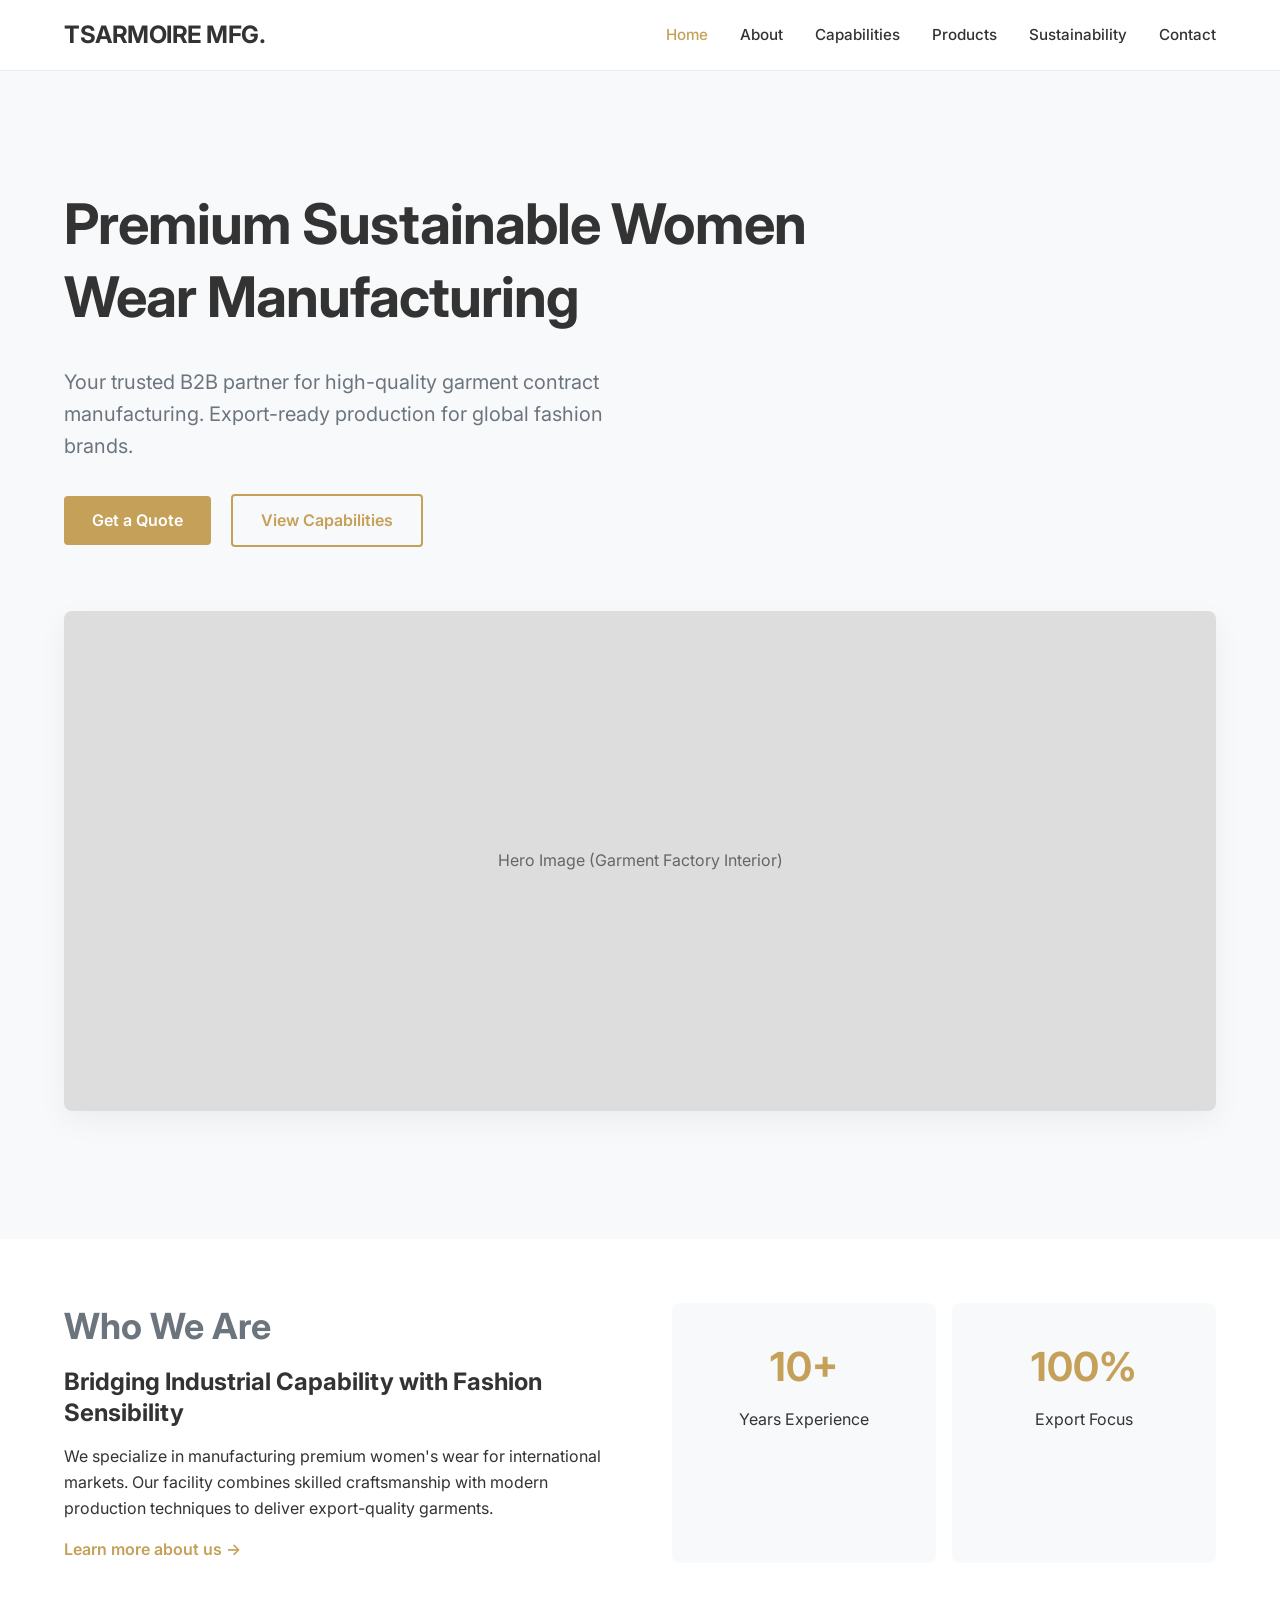
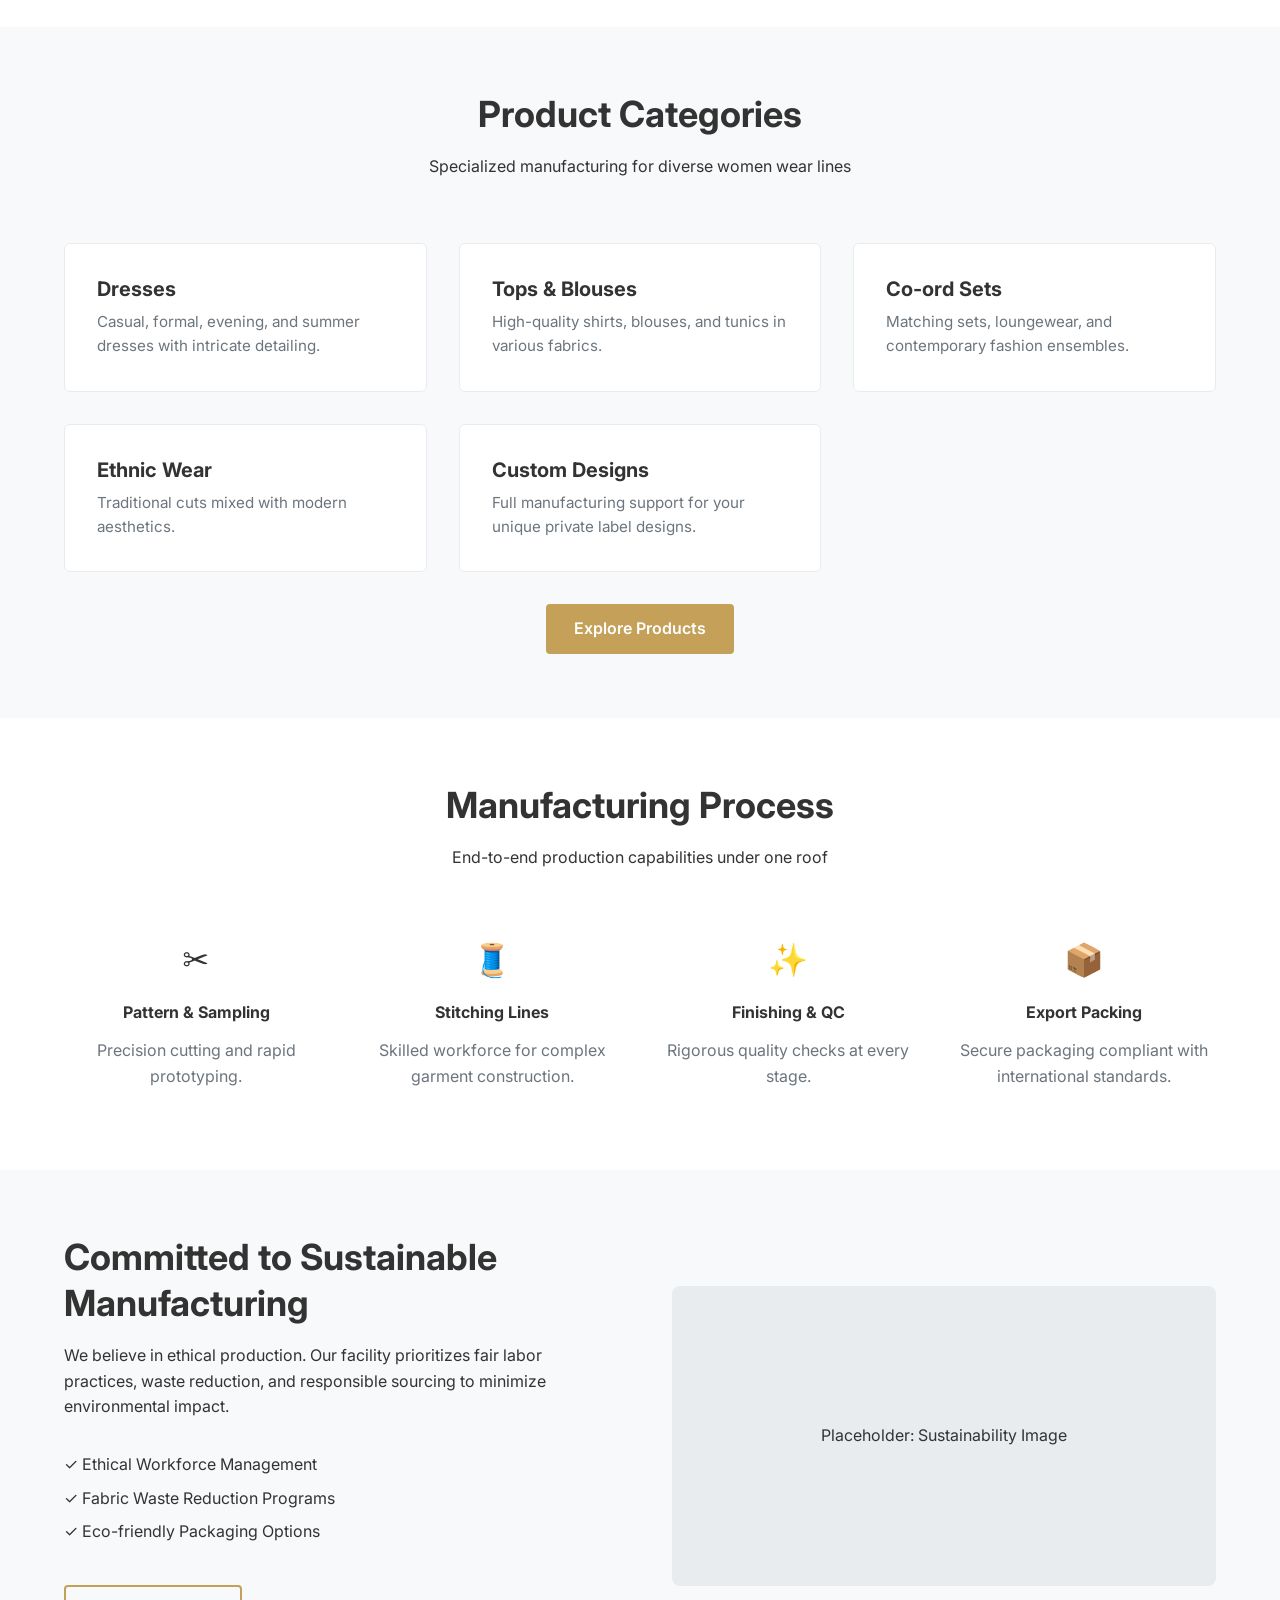
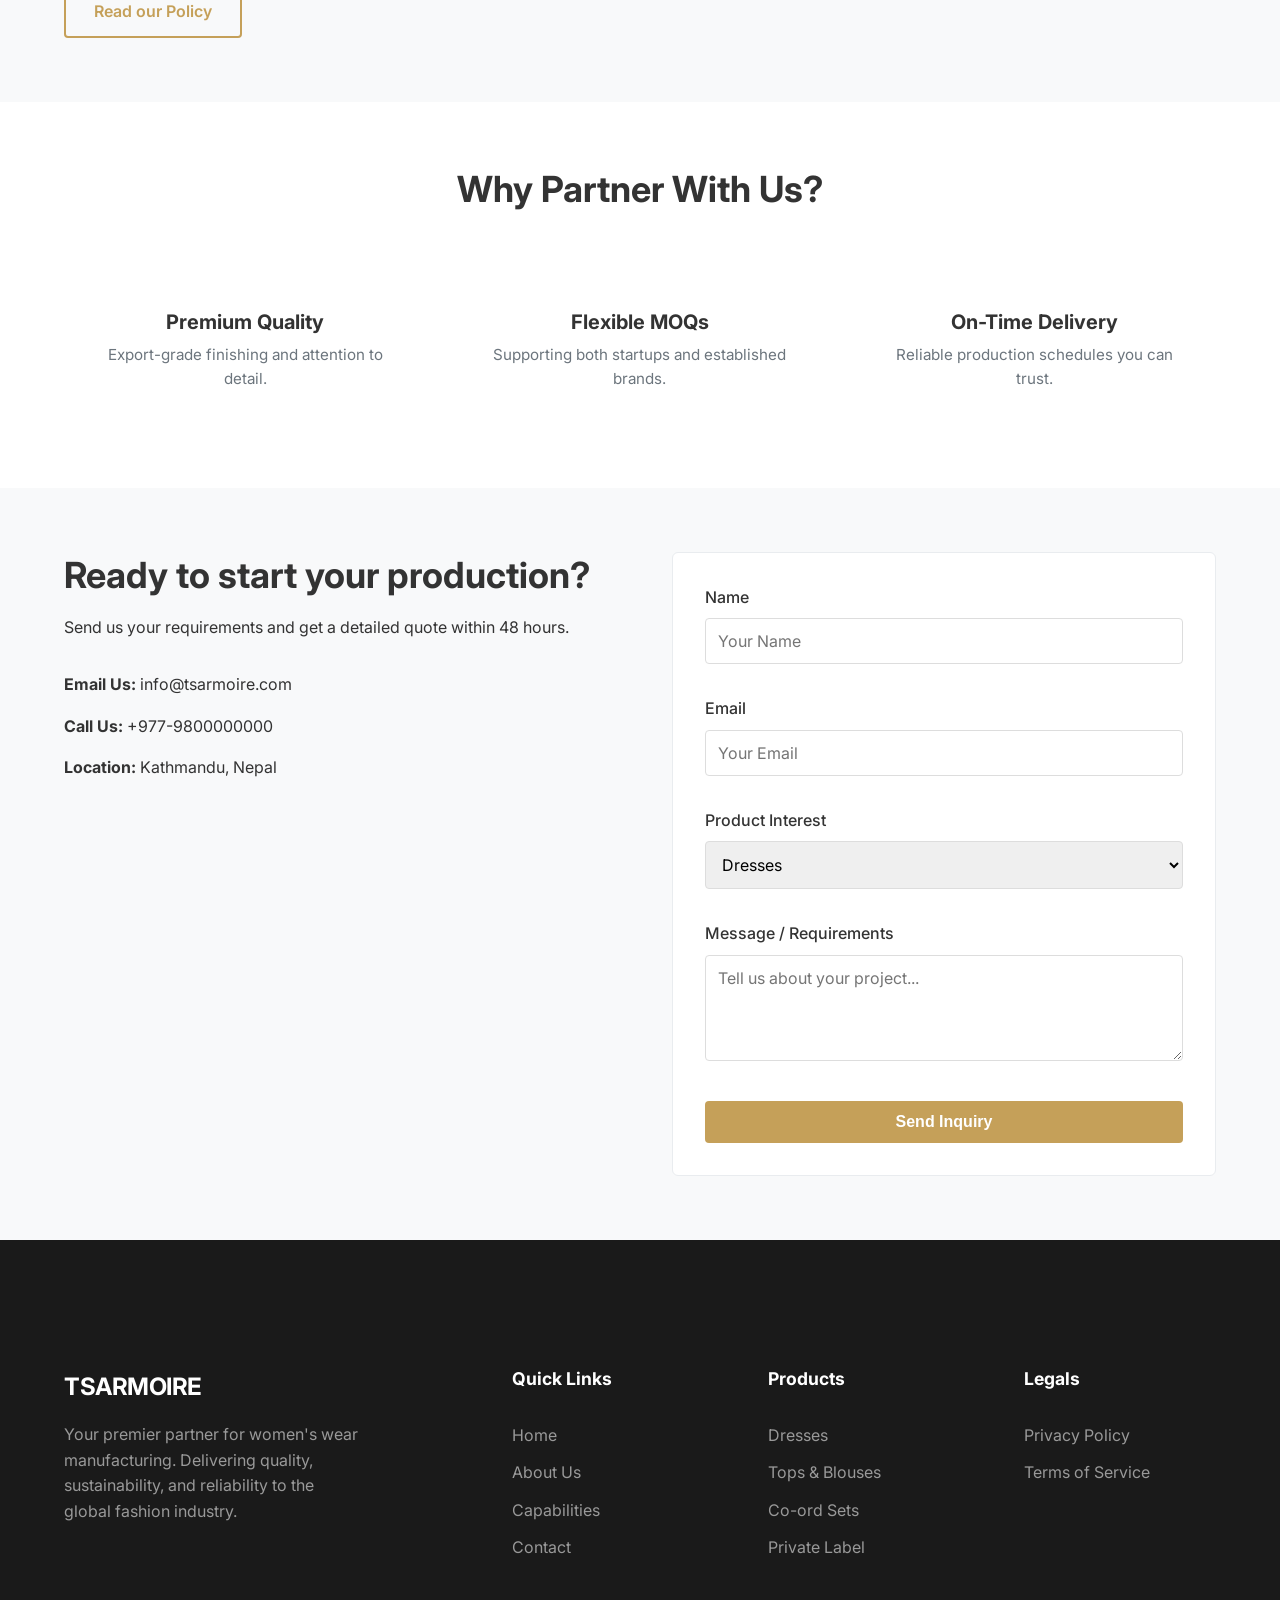
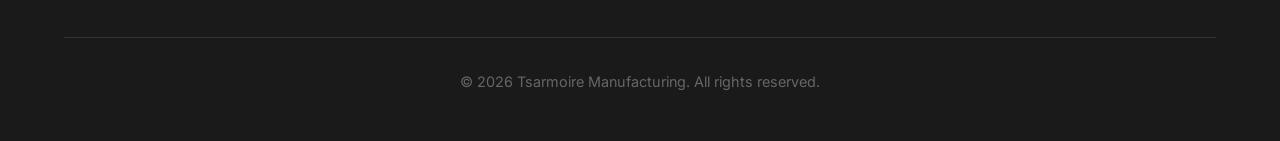
==== index.html @ 0cb3fe85 "Initial commit" ====
<!DOCTYPE html>
<html lang="en">
<head>
    <meta charset="UTF-8">
    <meta name="viewport" content="width=device-width, initial-scale=1.0">
    <meta name="description" content="Tsarmoire Manufacturing - Premium Sustainable Women Wear Manufacturing. B2B Garment Manufacturer specializing in high-quality women's fashion.">
    <title>Tsarmoire Manufacturing | Premium Women Wear</title>
    <!-- Fonts -->
    <link rel="preconnect" href="https://fonts.googleapis.com">
    <link rel="preconnect" href="https://fonts.gstatic.com" crossorigin>
    <link href="https://fonts.googleapis.com/css2?family=Inter:wght@400;500;600;700&display=swap" rel="stylesheet">
    <!-- Styles -->
    <link rel="stylesheet" href="styles.css">
</head>
<body>

    <!-- Header -->
    <header>
        <div class="container nav-container">
            <a href="index.html" class="logo">Tsarmoire Mfg.</a>
            <nav>
                <ul class="nav-links">
                    <li><a href="index.html" class="active">Home</a></li>
                    <li><a href="about.html">About</a></li>
                    <li><a href="capabilities.html">Capabilities</a></li>
                    <li><a href="products.html">Products</a></li>
                    <li><a href="sustainability.html">Sustainability</a></li>
                    <li><a href="contact.html">Contact</a></li>
                </ul>
            </nav>
        </div>
    </header>

    <!-- Hero Section -->
    <section class="hero">
        <div class="container">
            <div class="hero-content">
                <h1>Premium Sustainable Women Wear Manufacturing</h1>
                <p>Your trusted B2B partner for high-quality garment contract manufacturing. Export-ready production for global fashion brands.</p>
                <div class="cta-group">
                    <a href="contact.html" class="btn btn-primary">Get a Quote</a>
                    <a href="capabilities.html" class="btn btn-outline">View Capabilities</a>
                </div>
            </div>
            <div class="hero-image">
                <!-- Placeholder for Hero Image -->
                <div style="background-color: #ddd; height: 500px; display: flex; align-items: center; justify-content: center; color: #666;">
                    Hero Image (Garment Factory Interior)
                </div>
            </div>
        </div>
    </section>

    <!-- About Snapshot -->
    <section class="about-snapshot">
        <div class="container">
            <div class="grid-2">
                <div>
                    <h2 class="text-secondary">Who We Are</h2>
                    <h3>Bridging Industrial Capability with Fashion Sensibility</h3>
                    <p>We specialize in manufacturing premium women's wear for international markets. Our facility combines skilled craftsmanship with modern production techniques to deliver export-quality garments.</p>
                    <a href="about.html" style="color: var(--color-accent); font-weight: 600;">Learn more about us →</a>
                </div>
                <div class="grid-2" style="gap: var(--spacing-sm);">
                    <div class="stat-item bg-secondary" style="border-radius: 8px;">
                        <span class="stat-number">10+</span>
                        <p>Years Experience</p>
                    </div>
                    <div class="stat-item bg-secondary" style="border-radius: 8px;">
                        <span class="stat-number">100%</span>
                        <p>Export Focus</p>
                    </div>
                </div>
            </div>
        </div>
    </section>

    <!-- Product Categories -->
    <section class="products bg-secondary">
        <div class="container">
            <div class="text-center" style="margin-bottom: var(--spacing-lg);">
                <h2>Product Categories</h2>
                <p>Specialized manufacturing for diverse women wear lines</p>
            </div>
            <div class="grid-3">
                <div class="card">
                    <h3>Dresses</h3>
                    <p>Casual, formal, evening, and summer dresses with intricate detailing.</p>
                </div>
                <div class="card">
                    <h3>Tops & Blouses</h3>
                    <p>High-quality shirts, blouses, and tunics in various fabrics.</p>
                </div>
                <div class="card">
                    <h3>Co-ord Sets</h3>
                    <p>Matching sets, loungewear, and contemporary fashion ensembles.</p>
                </div>
                <div class="card">
                    <h3>Ethnic Wear</h3>
                    <p>Traditional cuts mixed with modern aesthetics.</p>
                </div>
                <div class="card">
                    <h3>Custom Designs</h3>
                    <p>Full manufacturing support for your unique private label designs.</p>
                </div>
            </div>
            <div class="text-center" style="margin-top: var(--spacing-md);">
                <a href="products.html" class="btn btn-primary">Explore Products</a>
            </div>
        </div>
    </section>

    <!-- Manufacturing Strength -->
    <section class="strengths">
        <div class="container">
            <div class="text-center" style="margin-bottom: var(--spacing-lg);">
                <h2>Manufacturing Process</h2>
                <p>End-to-end production capabilities under one roof</p>
            </div>
            <div class="grid-4">
                <div class="text-center">
                    <div style="font-size: 2rem; margin-bottom: 1rem;">✂️</div>
                    <h4>Pattern & Sampling</h4>
                    <p class="text-secondary">Precision cutting and rapid prototyping.</p>
                </div>
                <div class="text-center">
                    <div style="font-size: 2rem; margin-bottom: 1rem;">🧵</div>
                    <h4>Stitching Lines</h4>
                    <p class="text-secondary">Skilled workforce for complex garment construction.</p>
                </div>
                <div class="text-center">
                    <div style="font-size: 2rem; margin-bottom: 1rem;">✨</div>
                    <h4>Finishing & QC</h4>
                    <p class="text-secondary">Rigorous quality checks at every stage.</p>
                </div>
                <div class="text-center">
                    <div style="font-size: 2rem; margin-bottom: 1rem;">📦</div>
                    <h4>Export Packing</h4>
                    <p class="text-secondary">Secure packaging compliant with international standards.</p>
                </div>
            </div>
        </div>
    </section>

    <!-- Sustainability -->
    <section class="sustainability bg-secondary">
        <div class="container">
            <div class="grid-2" style="align-items: center;">
                <div>
                    <h2>Committed to Sustainable Manufacturing</h2>
                    <p>We believe in ethical production. Our facility prioritizes fair labor practices, waste reduction, and responsible sourcing to minimize environmental impact.</p>
                    <ul style="margin-top: var(--spacing-md);">
                        <li style="margin-bottom: 0.5rem;">✓ Ethical Workforce Management</li>
                        <li style="margin-bottom: 0.5rem;">✓ Fabric Waste Reduction Programs</li>
                        <li style="margin-bottom: 0.5rem;">✓ Eco-friendly Packaging Options</li>
                    </ul>
                    <a href="sustainability.html" class="btn btn-outline" style="margin-left: 0; margin-top: var(--spacing-md);">Read our Policy</a>
                </div>
                <div style="background-color: #e9ecef; height: 300px; border-radius: 8px; display: flex; align-items: center; justify-content: center;">
                    Placeholder: Sustainability Image
                </div>
            </div>
        </div>
    </section>

    <!-- Why Choose Us -->
    <section class="why-us">
        <div class="container text-center">
            <h2>Why Partner With Us?</h2>
            <div class="grid-3" style="margin-top: var(--spacing-lg);">
                <div class="card" style="border: none; background: transparent; box-shadow: none;">
                    <h3>Premium Quality</h3>
                    <p>Export-grade finishing and attention to detail.</p>
                </div>
                <div class="card" style="border: none; background: transparent; box-shadow: none;">
                    <h3>Flexible MOQs</h3>
                    <p>Supporting both startups and established brands.</p>
                </div>
                <div class="card" style="border: none; background: transparent; box-shadow: none;">
                    <h3>On-Time Delivery</h3>
                    <p>Reliable production schedules you can trust.</p>
                </div>
            </div>
        </div>
    </section>

    <!-- Inquiry Section -->
    <section class="inquiry bg-secondary" id="contact">
        <div class="container">
            <div class="grid-2">
                <div>
                    <h2>Ready to start your production?</h2>
                    <p>Send us your requirements and get a detailed quote within 48 hours.</p>
                    <div style="margin-top: var(--spacing-md);">
                        <p><strong>Email Us:</strong> <a href="mailto:info@tsarmoire.com">info@tsarmoire.com</a></p>
                        <p><strong>Call Us:</strong> +977-9800000000</p>
                        <p><strong>Location:</strong> Kathmandu, Nepal</p>
                    </div>
                </div>
                <form class="card">
                    <div class="form-group">
                        <label for="name">Name</label>
                        <input type="text" id="name" placeholder="Your Name">
                    </div>
                    <div class="form-group">
                        <label for="email">Email</label>
                        <input type="email" id="email" placeholder="Your Email">
                    </div>
                    <div class="form-group">
                        <label for="product">Product Interest</label>
                        <select id="product">
                            <option>Dresses</option>
                            <option>Tops</option>
                            <option>Co-ords</option>
                            <option>Custom Design</option>
                        </select>
                    </div>
                    <div class="form-group">
                        <label for="message">Message / Requirements</label>
                        <textarea id="message" rows="4" placeholder="Tell us about your project..."></textarea>
                    </div>
                    <button type="submit" class="btn btn-primary" style="width: 100%;">Send Inquiry</button>
                </form>
            </div>
        </div>
    </section>
    
    <!-- Footer -->
    <footer>
        <div class="container">
            <div class="footer-grid">
                <div class="footer-info">
                    <a href="#" class="logo" style="color: #fff; display: block; margin-bottom: 1rem;">TSARMOIRE</a>
                    <p>Your premier partner for women's wear manufacturing. Delivering quality, sustainability, and reliability to the global fashion industry.</p>
                </div>
                <div class="footer-col">
                    <h4>Quick Links</h4>
                    <ul class="footer-links">
                        <li><a href="index.html">Home</a></li>
                        <li><a href="about.html">About Us</a></li>
                        <li><a href="capabilities.html">Capabilities</a></li>
                        <li><a href="contact.html">Contact</a></li>
                    </ul>
                </div>
                <div class="footer-col">
                    <h4>Products</h4>
                    <ul class="footer-links">
                        <li><a href="products.html">Dresses</a></li>
                        <li><a href="products.html">Tops & Blouses</a></li>
                        <li><a href="products.html">Co-ord Sets</a></li>
                        <li><a href="products.html">Private Label</a></li>
                    </ul>
                </div>
                <div class="footer-col">
                    <h4>Legals</h4>
                    <ul class="footer-links">
                        <li><a href="#">Privacy Policy</a></li>
                        <li><a href="#">Terms of Service</a></li>
                    </ul>
                </div>
            </div>
            <div class="copyright">
                <p>&copy; 2026 Tsarmoire Manufacturing. All rights reserved.</p>
            </div>
        </div>
    </footer>

</body>
</html>
---- styles.css ----
/* Global Styles */
:root {
  /* Colors */
  --color-bg-primary: #FFFFFF;
  --color-bg-secondary: #F8F9FA;
  --color-text-primary: #333333;
  --color-text-secondary: #6C757D;
  --color-accent: #C5A059; /* Muted Gold/Bronze */
  --color-accent-hover: #B08D45;
  --color-border: #E9ECEF;
  --color-white: #FFFFFF;
  
  /* Typography */
  --font-family-primary: 'Inter', system-ui, -apple-system, sans-serif;
  --font-size-base: 16px;
  --line-height-base: 1.6;
  
  /* Spacing */
  --spacing-xs: 0.5rem;
  --spacing-sm: 1rem;
  --spacing-md: 2rem;
  --spacing-lg: 4rem;
  --spacing-xl: 8rem;
  
  /* Container */
  --container-width: 1200px;
  --container-padding: 1.5rem;
}

/* Reset & Base */
* {
  box-sizing: border-box;
  margin: 0;
  padding: 0;
}

body {
  font-family: var(--font-family-primary);
  font-size: var(--font-size-base);
  line-height: var(--line-height-base);
  color: var(--color-text-primary);
  background-color: var(--color-bg-primary);
  -webkit-font-smoothing: antialiased;
}

a {
  text-decoration: none;
  color: inherit;
  transition: color 0.2s ease;
}

img {
  max-width: 100%;
  height: auto;
  display: block;
}

ul {
  list-style: none;
}

/* Typography */
h1, h2, h3, h4, h5, h6 {
  font-weight: 700;
  line-height: 1.3;
  margin-bottom: var(--spacing-sm);
}

h1 { font-size: 3rem; }
h2 { font-size: 2.25rem; }
h3 { font-size: 1.5rem; }

p { margin-bottom: var(--spacing-sm); }

.text-center { text-align: center; }
.text-secondary { color: var(--color-text-secondary); }

/* Layout Utilities */
.container {
  max-width: var(--container-width);
  margin: 0 auto;
  padding: 0 var(--container-padding);
}

section {
  padding: var(--spacing-lg) 0;
}

.bg-secondary {
  background-color: var(--color-bg-secondary);
}

/* Header */
header {
  position: fixed;
  top: 0;
  left: 0;
  width: 100%;
  background: rgba(255, 255, 255, 0.95);
  backdrop-filter: blur(5px);
  border-bottom: 1px solid var(--color-border);
  z-index: 1000;
  padding: var(--spacing-sm) 0;
}

.nav-container {
  display: flex;
  justify-content: space-between;
  align-items: center;
}

.logo {
  font-size: 1.5rem;
  font-weight: 700;
  letter-spacing: -0.5px;
  color: var(--color-text-primary);
  text-transform: uppercase;
}

.nav-links {
  display: flex;
  gap: var(--spacing-md);
}

.nav-links a {
  font-weight: 500;
  font-size: 0.95rem;
  color: var(--color-text-primary);
}

.nav-links a:hover, .nav-links a.active {
  color: var(--color-accent);
}

/* Hero Section */
.hero {
  padding-top: calc(var(--spacing-xl) + 60px); /* Header height + spacing */
  padding-bottom: var(--spacing-xl);
  background-color: var(--color-bg-secondary);
  position: relative;
  overflow: hidden;
}

.hero-content {
  max-width: 800px;
  position: relative;
  z-index: 2;
}

.hero h1 {
  font-size: 3.5rem;
  margin-bottom: var(--spacing-md);
  letter-spacing: -1px;
}

.hero p {
  font-size: 1.25rem;
  color: var(--color-text-secondary);
  margin-bottom: var(--spacing-md);
  max-width: 600px;
}

.hero-image {
  margin-top: var(--spacing-lg);
  border-radius: 8px;
  overflow: hidden;
  box-shadow: 0 10px 30px rgba(0,0,0,0.05);
}

/* Buttons */
.btn {
  display: inline-block;
  padding: 12px 28px;
  border-radius: 4px;
  font-weight: 600;
  font-size: 1rem;
  cursor: pointer;
  transition: all 0.2s ease;
  border: none;
}

.btn-primary {
  background-color: var(--color-accent);
  color: var(--color-white);
}

.btn-primary:hover {
  background-color: var(--color-accent-hover);
  transform: translateY(-1px);
}

.btn-outline {
  background-color: transparent;
  border: 2px solid var(--color-accent);
  color: var(--color-accent);
  margin-left: var(--spacing-sm);
}

.btn-outline:hover {
  background-color: var(--color-accent);
  color: var(--color-white);
}

/* Grid Layouts */
.grid-2 {
  display: grid;
  grid-template-columns: repeat(2, 1fr);
  gap: var(--spacing-lg);
}

.grid-3 {
  display: grid;
  grid-template-columns: repeat(3, 1fr);
  gap: var(--spacing-md);
}

.grid-4 {
  display: grid;
  grid-template-columns: repeat(4, 1fr);
  gap: var(--spacing-md);
}

/* Cards */
.card {
  padding: var(--spacing-md);
  background: var(--color-white);
  border: 1px solid var(--color-border);
  border-radius: 6px;
  transition: transform 0.2s ease, box-shadow 0.2s ease;
}

.card:hover {
  transform: translateY(-5px);
  box-shadow: 0 10px 20px rgba(0,0,0,0.05);
}

.card h3 {
  font-size: 1.25rem;
  margin-bottom: var(--spacing-xs);
}

.card p {
  color: var(--color-text-secondary);
  font-size: 0.95rem;
  margin-bottom: 0;
}

/* Stats/Features */
.stat-item {
  text-align: center;
  padding: var(--spacing-md);
}

.stat-number {
  display: block;
  font-size: 2.5rem;
  font-weight: 700;
  color: var(--color-accent);
  margin-bottom: var(--spacing-xs);
}

/* Forms */
.form-group {
  margin-bottom: var(--spacing-md);
}

label {
  display: block;
  margin-bottom: 0.5rem;
  font-weight: 500;
}

input, select, textarea {
  width: 100%;
  padding: 12px;
  border: 1px solid #ddd;
  border-radius: 4px;
  font-family: inherit;
  font-size: 1rem;
}

input:focus, select:focus, textarea:focus {
  outline: none;
  border-color: var(--color-accent);
  box-shadow: 0 0 0 2px rgba(197, 160, 89, 0.1);
}

/* Footer */
footer {
  background-color: #1a1a1a;
  color: #fff;
  padding: var(--spacing-xl) 0 var(--spacing-md);
}

.footer-grid {
  display: grid;
  grid-template-columns: 2fr 1fr 1fr 1fr;
  gap: var(--spacing-lg);
  margin-bottom: var(--spacing-lg);
}

.footer-info p {
  color: #999;
  max-width: 300px;
}

.footer-col h4 {
  font-size: 1.1rem;
  margin-bottom: var(--spacing-md);
  color: #fff;
}

.footer-links li {
  margin-bottom: 0.75rem;
}

.footer-links a {
  color: #999;
}

.footer-links a:hover {
  color: #fff;
}

.copyright {
  border-top: 1px solid #333;
  padding-top: var(--spacing-md);
  text-align: center;
  color: #666;
  font-size: 0.9rem;
}

/* Responsive */
@media (max-width: 992px) {
  :root {
    --spacing-lg: 3rem;
    --spacing-xl: 5rem;
  }
  
  h1 { font-size: 2.5rem; }
  
  .grid-4, .grid-3 {
    grid-template-columns: repeat(2, 1fr);
  }
  
  .footer-grid {
    grid-template-columns: 1fr 1fr;
  }
}

@media (max-width: 768px) {
  :root {
    --container-padding: 1rem;
  }
  
  .grid-2, .grid-3, .grid-4 {
    grid-template-columns: 1fr;
    gap: var(--spacing-sm);
  }
  
  .nav-links {
    display: none; /* simple mobile hide for now, would need JS for toggle */
  }
  
  .hero {
    padding-top: 100px;
    text-align: center;
  }
  
  .hero-content {
    margin: 0 auto;
  }
  
  .footer-grid {
    grid-template-columns: 1fr;
  }
}
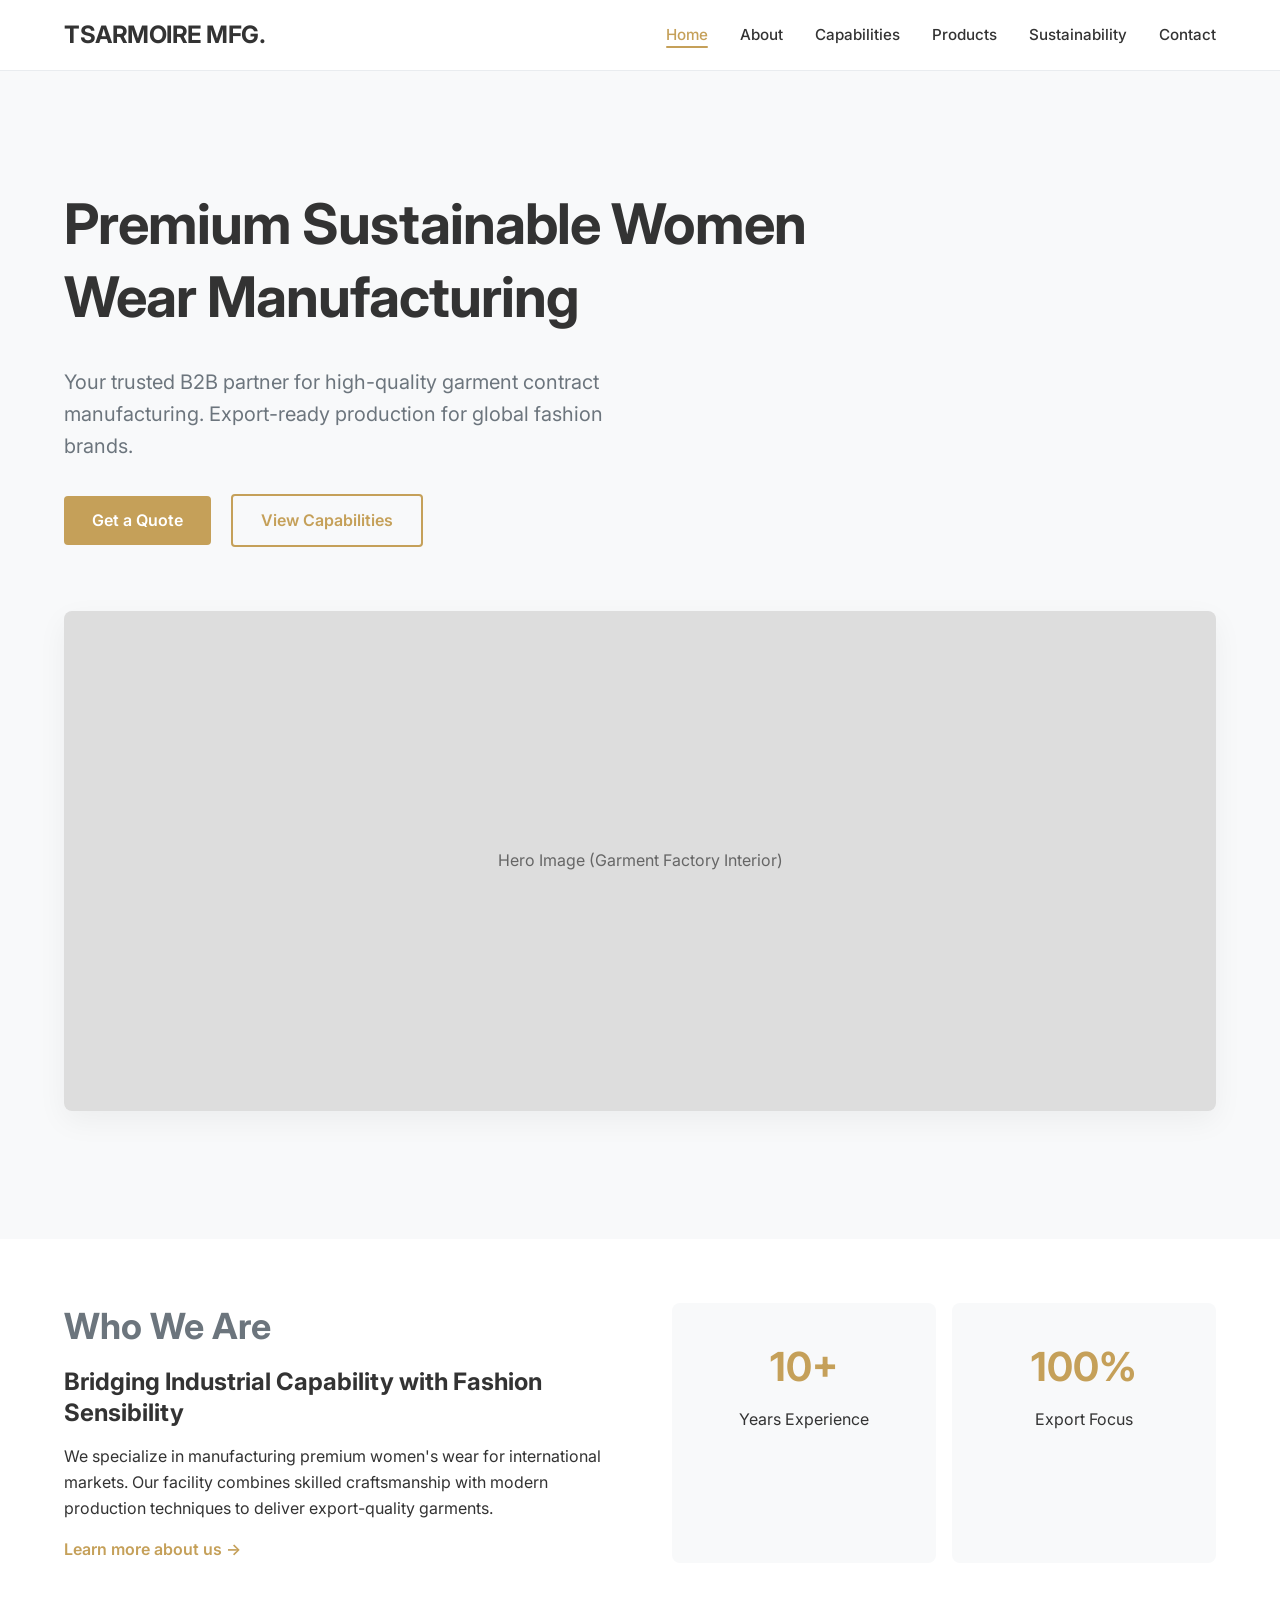
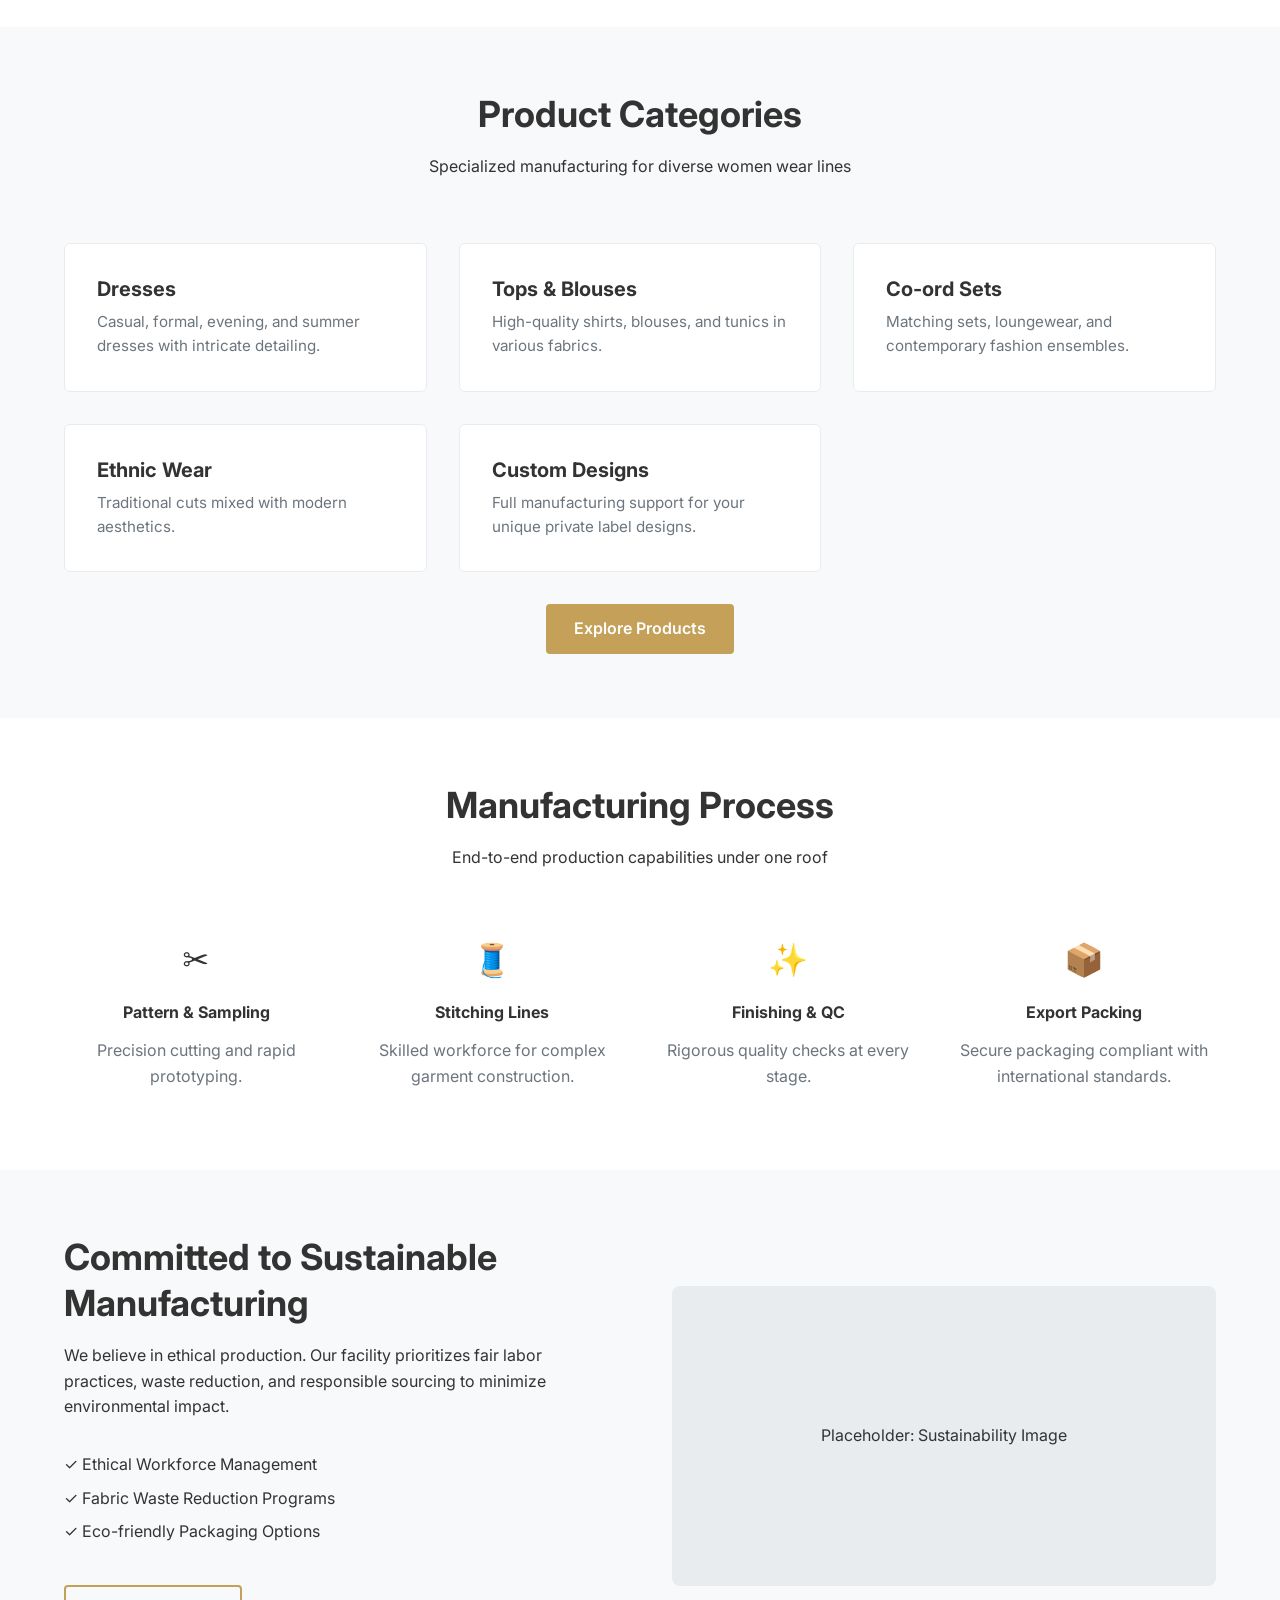
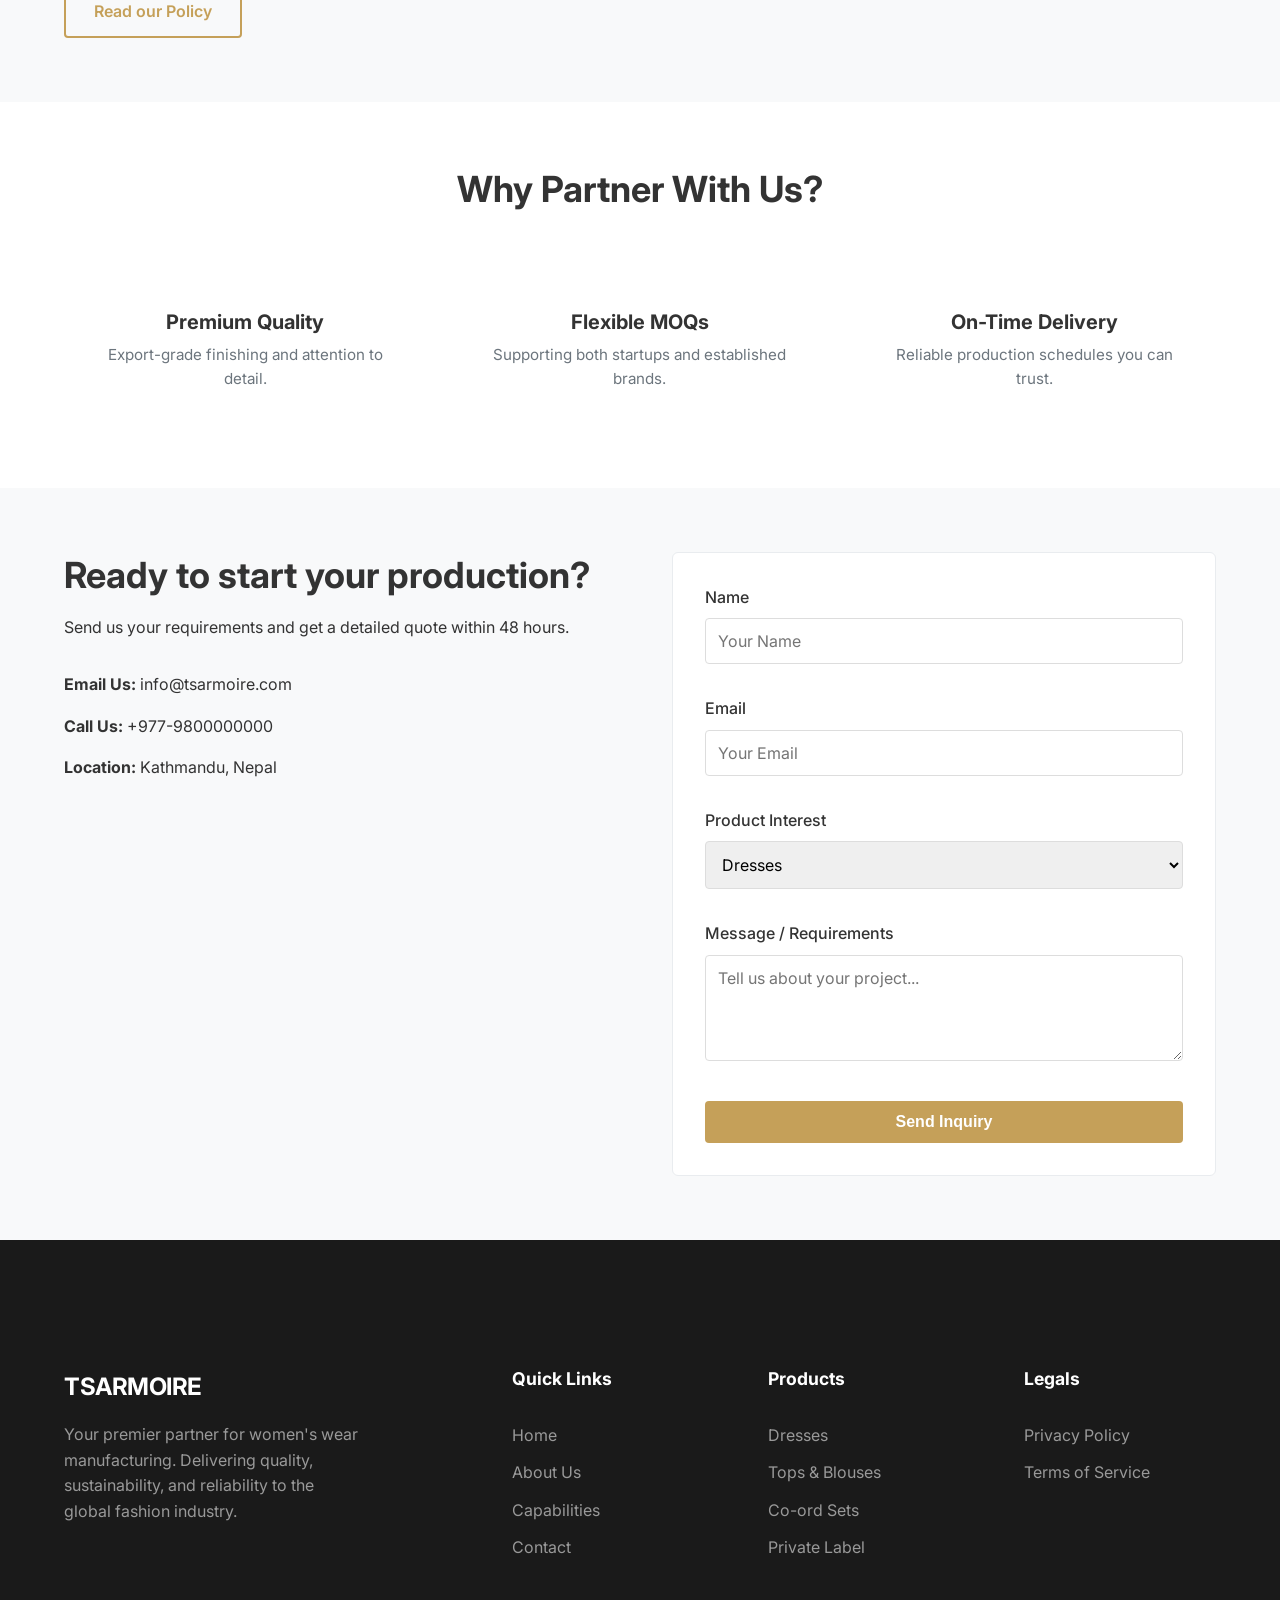
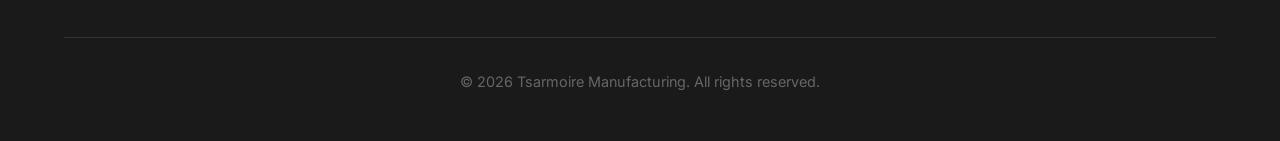
==== commit a168fbb1: "updated the mobile design" ====
--- a/index.html
+++ b/index.html
@@ -1,9 +1,11 @@
 <!DOCTYPE html>
 <html lang="en">
+
 <head>
     <meta charset="UTF-8">
     <meta name="viewport" content="width=device-width, initial-scale=1.0">
-    <meta name="description" content="Tsarmoire Manufacturing - Premium Sustainable Women Wear Manufacturing. B2B Garment Manufacturer specializing in high-quality women's fashion.">
+    <meta name="description"
+        content="Tsarmoire Manufacturing - Premium Sustainable Women Wear Manufacturing. B2B Garment Manufacturer specializing in high-quality women's fashion.">
     <title>Tsarmoire Manufacturing | Premium Women Wear</title>
     <!-- Fonts -->
     <link rel="preconnect" href="https://fonts.googleapis.com">
@@ -12,12 +14,18 @@
     <!-- Styles -->
     <link rel="stylesheet" href="styles.css">
 </head>
+
 <body>
 
     <!-- Header -->
     <header>
         <div class="container nav-container">
             <a href="index.html" class="logo">Tsarmoire Mfg.</a>
+            <div class="hamburger">
+                <span class="bar"></span>
+                <span class="bar"></span>
+                <span class="bar"></span>
+            </div>
             <nav>
                 <ul class="nav-links">
                     <li><a href="index.html" class="active">Home</a></li>
@@ -36,7 +44,8 @@
         <div class="container">
             <div class="hero-content">
                 <h1>Premium Sustainable Women Wear Manufacturing</h1>
-                <p>Your trusted B2B partner for high-quality garment contract manufacturing. Export-ready production for global fashion brands.</p>
+                <p>Your trusted B2B partner for high-quality garment contract manufacturing. Export-ready production for
+                    global fashion brands.</p>
                 <div class="cta-group">
                     <a href="contact.html" class="btn btn-primary">Get a Quote</a>
                     <a href="capabilities.html" class="btn btn-outline">View Capabilities</a>
@@ -44,7 +53,8 @@
             </div>
             <div class="hero-image">
                 <!-- Placeholder for Hero Image -->
-                <div style="background-color: #ddd; height: 500px; display: flex; align-items: center; justify-content: center; color: #666;">
+                <div
+                    style="background-color: #ddd; height: 500px; display: flex; align-items: center; justify-content: center; color: #666;">
                     Hero Image (Garment Factory Interior)
                 </div>
             </div>
@@ -58,7 +68,9 @@
                 <div>
                     <h2 class="text-secondary">Who We Are</h2>
                     <h3>Bridging Industrial Capability with Fashion Sensibility</h3>
-                    <p>We specialize in manufacturing premium women's wear for international markets. Our facility combines skilled craftsmanship with modern production techniques to deliver export-quality garments.</p>
+                    <p>We specialize in manufacturing premium women's wear for international markets. Our facility
+                        combines skilled craftsmanship with modern production techniques to deliver export-quality
+                        garments.</p>
                     <a href="about.html" style="color: var(--color-accent); font-weight: 600;">Learn more about us →</a>
                 </div>
                 <div class="grid-2" style="gap: var(--spacing-sm);">
@@ -148,15 +160,18 @@
             <div class="grid-2" style="align-items: center;">
                 <div>
                     <h2>Committed to Sustainable Manufacturing</h2>
-                    <p>We believe in ethical production. Our facility prioritizes fair labor practices, waste reduction, and responsible sourcing to minimize environmental impact.</p>
+                    <p>We believe in ethical production. Our facility prioritizes fair labor practices, waste reduction,
+                        and responsible sourcing to minimize environmental impact.</p>
                     <ul style="margin-top: var(--spacing-md);">
                         <li style="margin-bottom: 0.5rem;">✓ Ethical Workforce Management</li>
                         <li style="margin-bottom: 0.5rem;">✓ Fabric Waste Reduction Programs</li>
                         <li style="margin-bottom: 0.5rem;">✓ Eco-friendly Packaging Options</li>
                     </ul>
-                    <a href="sustainability.html" class="btn btn-outline" style="margin-left: 0; margin-top: var(--spacing-md);">Read our Policy</a>
-                </div>
-                <div style="background-color: #e9ecef; height: 300px; border-radius: 8px; display: flex; align-items: center; justify-content: center;">
+                    <a href="sustainability.html" class="btn btn-outline"
+                        style="margin-left: 0; margin-top: var(--spacing-md);">Read our Policy</a>
+                </div>
+                <div
+                    style="background-color: #e9ecef; height: 300px; border-radius: 8px; display: flex; align-items: center; justify-content: center;">
                     Placeholder: Sustainability Image
                 </div>
             </div>
@@ -224,14 +239,15 @@
             </div>
         </div>
     </section>
-    
+
     <!-- Footer -->
     <footer>
         <div class="container">
             <div class="footer-grid">
                 <div class="footer-info">
                     <a href="#" class="logo" style="color: #fff; display: block; margin-bottom: 1rem;">TSARMOIRE</a>
-                    <p>Your premier partner for women's wear manufacturing. Delivering quality, sustainability, and reliability to the global fashion industry.</p>
+                    <p>Your premier partner for women's wear manufacturing. Delivering quality, sustainability, and
+                        reliability to the global fashion industry.</p>
                 </div>
                 <div class="footer-col">
                     <h4>Quick Links</h4>
@@ -265,5 +281,7 @@
         </div>
     </footer>
 
+    <script src="script.js"></script>
 </body>
-</html>
+
+</html>
--- a/styles.css
+++ b/styles.css
@@ -5,23 +5,24 @@
   --color-bg-secondary: #F8F9FA;
   --color-text-primary: #333333;
   --color-text-secondary: #6C757D;
-  --color-accent: #C5A059; /* Muted Gold/Bronze */
+  --color-accent: #C5A059;
+  /* Muted Gold/Bronze */
   --color-accent-hover: #B08D45;
   --color-border: #E9ECEF;
   --color-white: #FFFFFF;
-  
+
   /* Typography */
   --font-family-primary: 'Inter', system-ui, -apple-system, sans-serif;
   --font-size-base: 16px;
   --line-height-base: 1.6;
-  
+
   /* Spacing */
   --spacing-xs: 0.5rem;
   --spacing-sm: 1rem;
   --spacing-md: 2rem;
   --spacing-lg: 4rem;
   --spacing-xl: 8rem;
-  
+
   /* Container */
   --container-width: 1200px;
   --container-padding: 1.5rem;
@@ -60,20 +61,40 @@
 }
 
 /* Typography */
-h1, h2, h3, h4, h5, h6 {
+h1,
+h2,
+h3,
+h4,
+h5,
+h6 {
   font-weight: 700;
   line-height: 1.3;
   margin-bottom: var(--spacing-sm);
 }
 
-h1 { font-size: 3rem; }
-h2 { font-size: 2.25rem; }
-h3 { font-size: 1.5rem; }
-
-p { margin-bottom: var(--spacing-sm); }
-
-.text-center { text-align: center; }
-.text-secondary { color: var(--color-text-secondary); }
+h1 {
+  font-size: 3rem;
+}
+
+h2 {
+  font-size: 2.25rem;
+}
+
+h3 {
+  font-size: 1.5rem;
+}
+
+p {
+  margin-bottom: var(--spacing-sm);
+}
+
+.text-center {
+  text-align: center;
+}
+
+.text-secondary {
+  color: var(--color-text-secondary);
+}
 
 /* Layout Utilities */
 .container {
@@ -126,15 +147,51 @@
   font-weight: 500;
   font-size: 0.95rem;
   color: var(--color-text-primary);
-}
-
-.nav-links a:hover, .nav-links a.active {
+  position: relative;
+  padding-bottom: 4px;
+}
+
+.nav-links a:hover {
   color: var(--color-accent);
+}
+
+/* Tab Indicator */
+.nav-links a.active {
+  color: var(--color-accent);
+}
+
+.nav-links a.active::after {
+  content: '';
+  position: absolute;
+  bottom: 0;
+  left: 0;
+  width: 100%;
+  height: 2px;
+  background-color: var(--color-accent);
+  border-radius: 2px;
+}
+
+/* Hamburger Menu */
+.hamburger {
+  display: none;
+  cursor: pointer;
+}
+
+.bar {
+  display: block;
+  width: 25px;
+  height: 3px;
+  margin: 5px auto;
+  -webkit-transition: all 0.3s ease-in-out;
+  transition: all 0.3s ease-in-out;
+  background-color: var(--color-text-primary);
+  border-radius: 2px;
 }
 
 /* Hero Section */
 .hero {
-  padding-top: calc(var(--spacing-xl) + 60px); /* Header height + spacing */
+  padding-top: calc(var(--spacing-xl) + 60px);
+  /* Header height + spacing */
   padding-bottom: var(--spacing-xl);
   background-color: var(--color-bg-secondary);
   position: relative;
@@ -164,7 +221,7 @@
   margin-top: var(--spacing-lg);
   border-radius: 8px;
   overflow: hidden;
-  box-shadow: 0 10px 30px rgba(0,0,0,0.05);
+  box-shadow: 0 10px 30px rgba(0, 0, 0, 0.05);
 }
 
 /* Buttons */
@@ -231,7 +288,7 @@
 
 .card:hover {
   transform: translateY(-5px);
-  box-shadow: 0 10px 20px rgba(0,0,0,0.05);
+  box-shadow: 0 10px 20px rgba(0, 0, 0, 0.05);
 }
 
 .card h3 {
@@ -270,7 +327,9 @@
   font-weight: 500;
 }
 
-input, select, textarea {
+input,
+select,
+textarea {
   width: 100%;
   padding: 12px;
   border: 1px solid #ddd;
@@ -279,7 +338,9 @@
   font-size: 1rem;
 }
 
-input:focus, select:focus, textarea:focus {
+input:focus,
+select:focus,
+textarea:focus {
   outline: none;
   border-color: var(--color-accent);
   box-shadow: 0 0 0 2px rgba(197, 160, 89, 0.1);
@@ -336,13 +397,16 @@
     --spacing-lg: 3rem;
     --spacing-xl: 5rem;
   }
-  
-  h1 { font-size: 2.5rem; }
-  
-  .grid-4, .grid-3 {
+
+  h1 {
+    font-size: 2.5rem;
+  }
+
+  .grid-4,
+  .grid-3 {
     grid-template-columns: repeat(2, 1fr);
   }
-  
+
   .footer-grid {
     grid-template-columns: 1fr 1fr;
   }
@@ -352,26 +416,67 @@
   :root {
     --container-padding: 1rem;
   }
-  
-  .grid-2, .grid-3, .grid-4 {
+
+  .grid-2,
+  .grid-3,
+  .grid-4 {
     grid-template-columns: 1fr;
     gap: var(--spacing-sm);
   }
-  
+
+  /* Mobile Menu */
+  .hamburger {
+    display: block;
+    z-index: 1001;
+  }
+
+  .hamburger.toggle .bar:nth-child(2) {
+    opacity: 0;
+  }
+
+  .hamburger.toggle .bar:nth-child(1) {
+    transform: translateY(8px) rotate(45deg);
+  }
+
+  .hamburger.toggle .bar:nth-child(3) {
+    transform: translateY(-8px) rotate(-45deg);
+  }
+
   .nav-links {
-    display: none; /* simple mobile hide for now, would need JS for toggle */
-  }
-  
+    position: fixed;
+    left: -100%;
+    top: 70px;
+    gap: 0;
+    flex-direction: column;
+    background-color: var(--color-white);
+    width: 100%;
+    text-align: center;
+    transition: 0.3s;
+    box-shadow: 0 10px 20px rgba(0, 0, 0, 0.1);
+    padding: var(--spacing-md) 0;
+    border-bottom: 1px solid var(--color-border);
+  }
+
+  .nav-links.mobile-active {
+    left: 0;
+  }
+
+  .nav-links a {
+    margin: 16px 0;
+    font-size: 1.1rem;
+    display: block;
+  }
+
   .hero {
     padding-top: 100px;
     text-align: center;
   }
-  
+
   .hero-content {
     margin: 0 auto;
   }
-  
+
   .footer-grid {
     grid-template-columns: 1fr;
   }
-}
+}
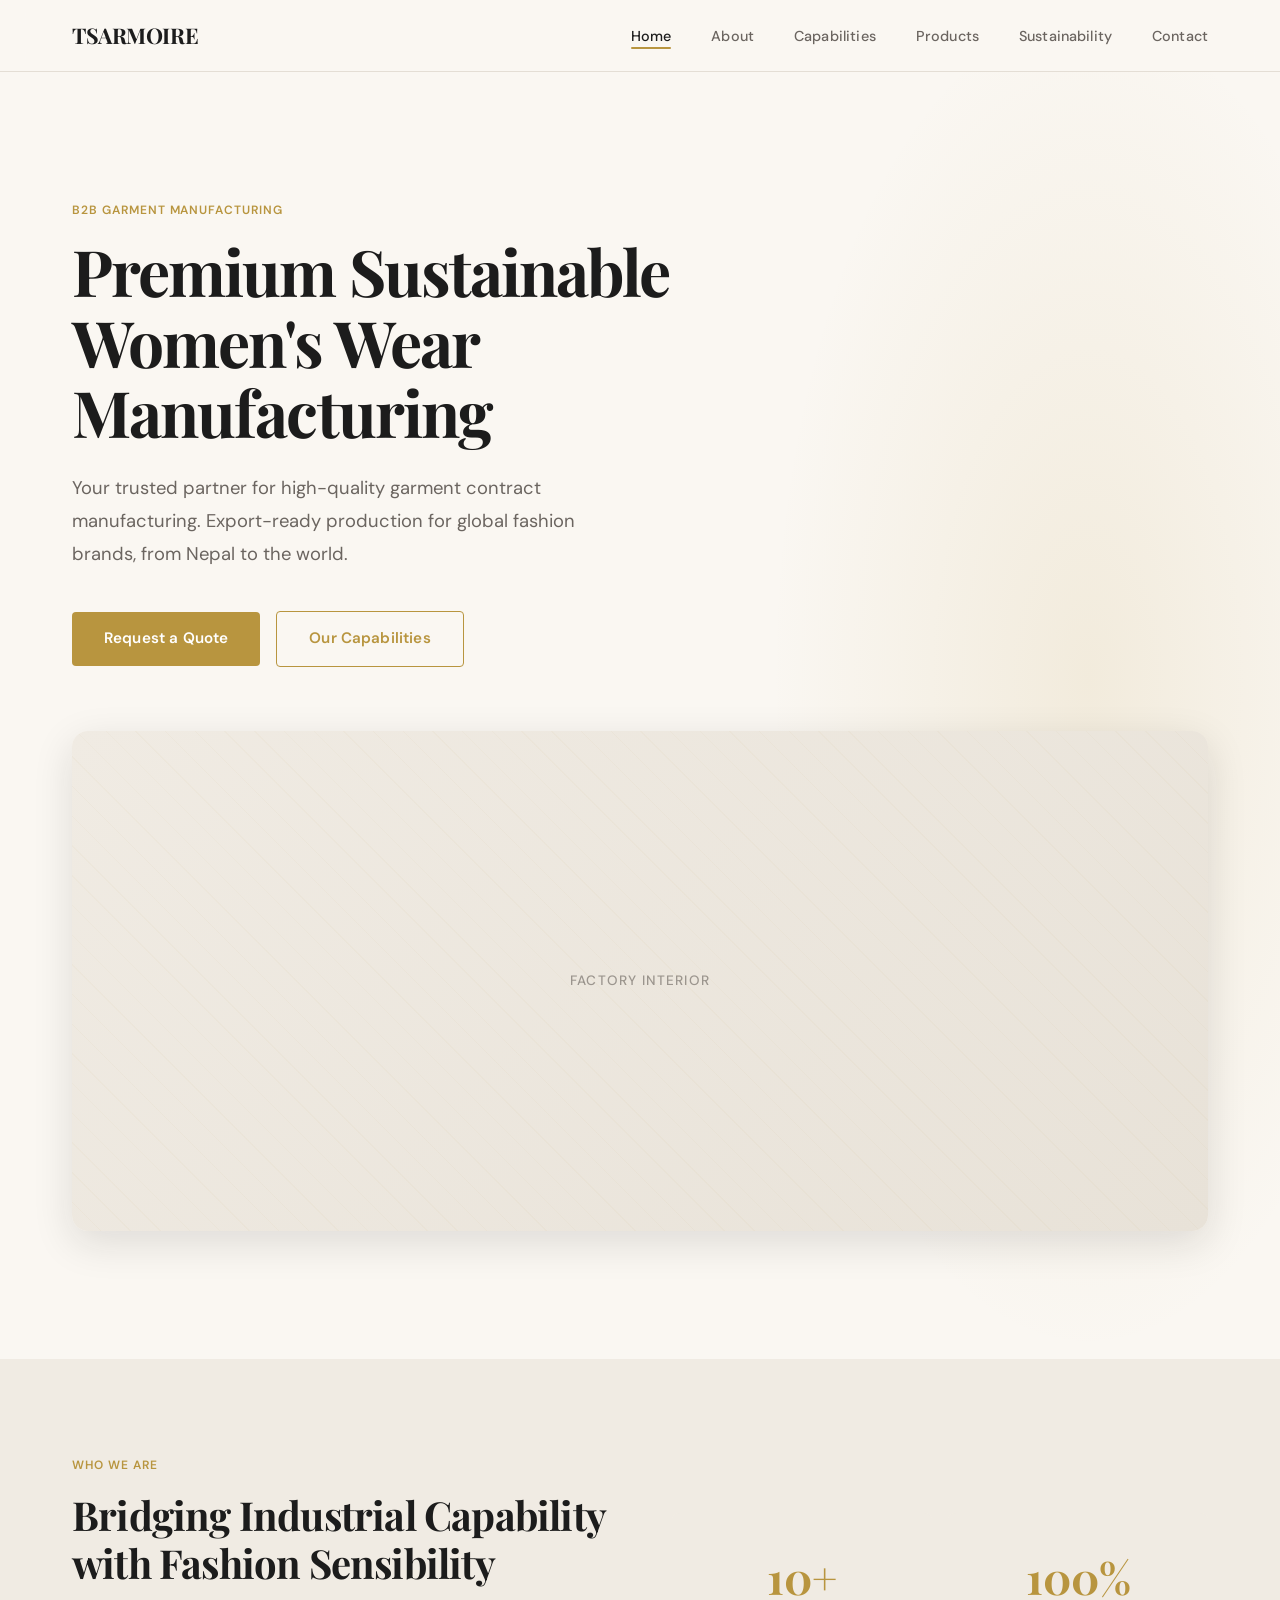
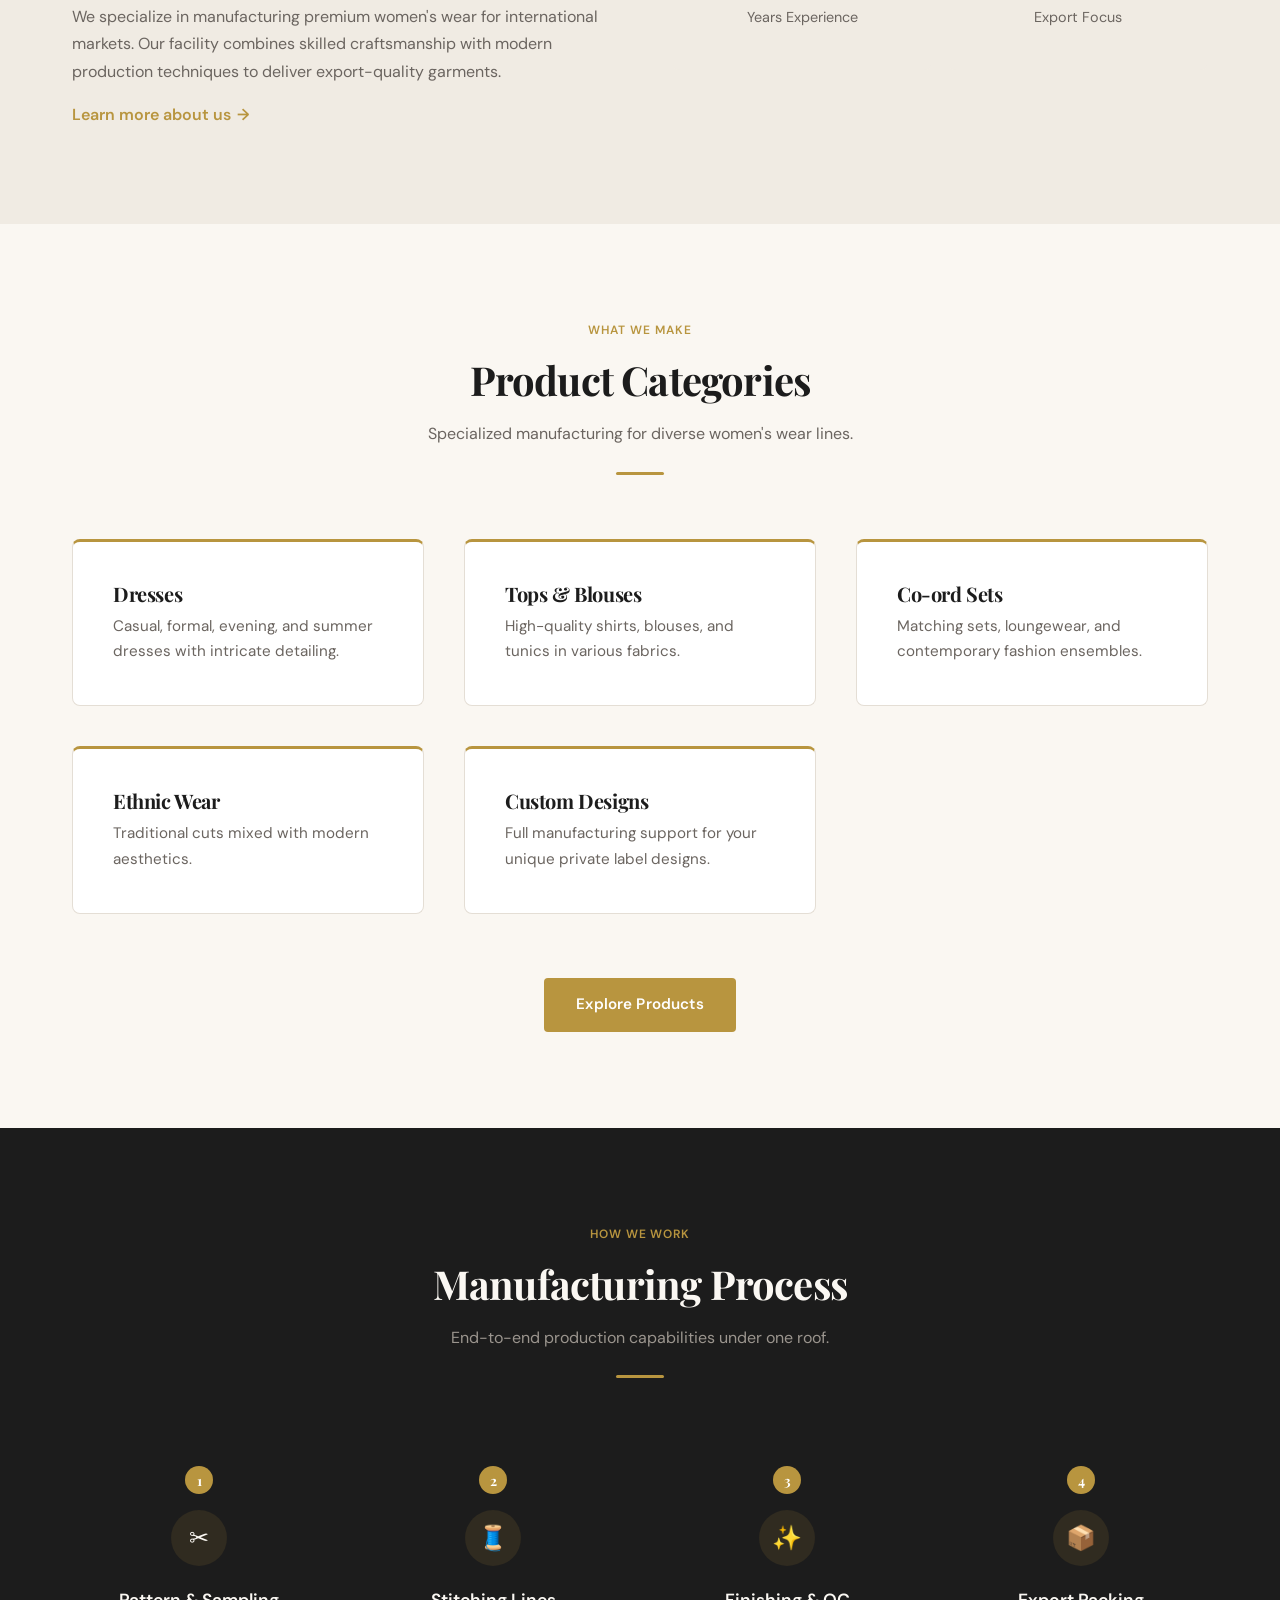
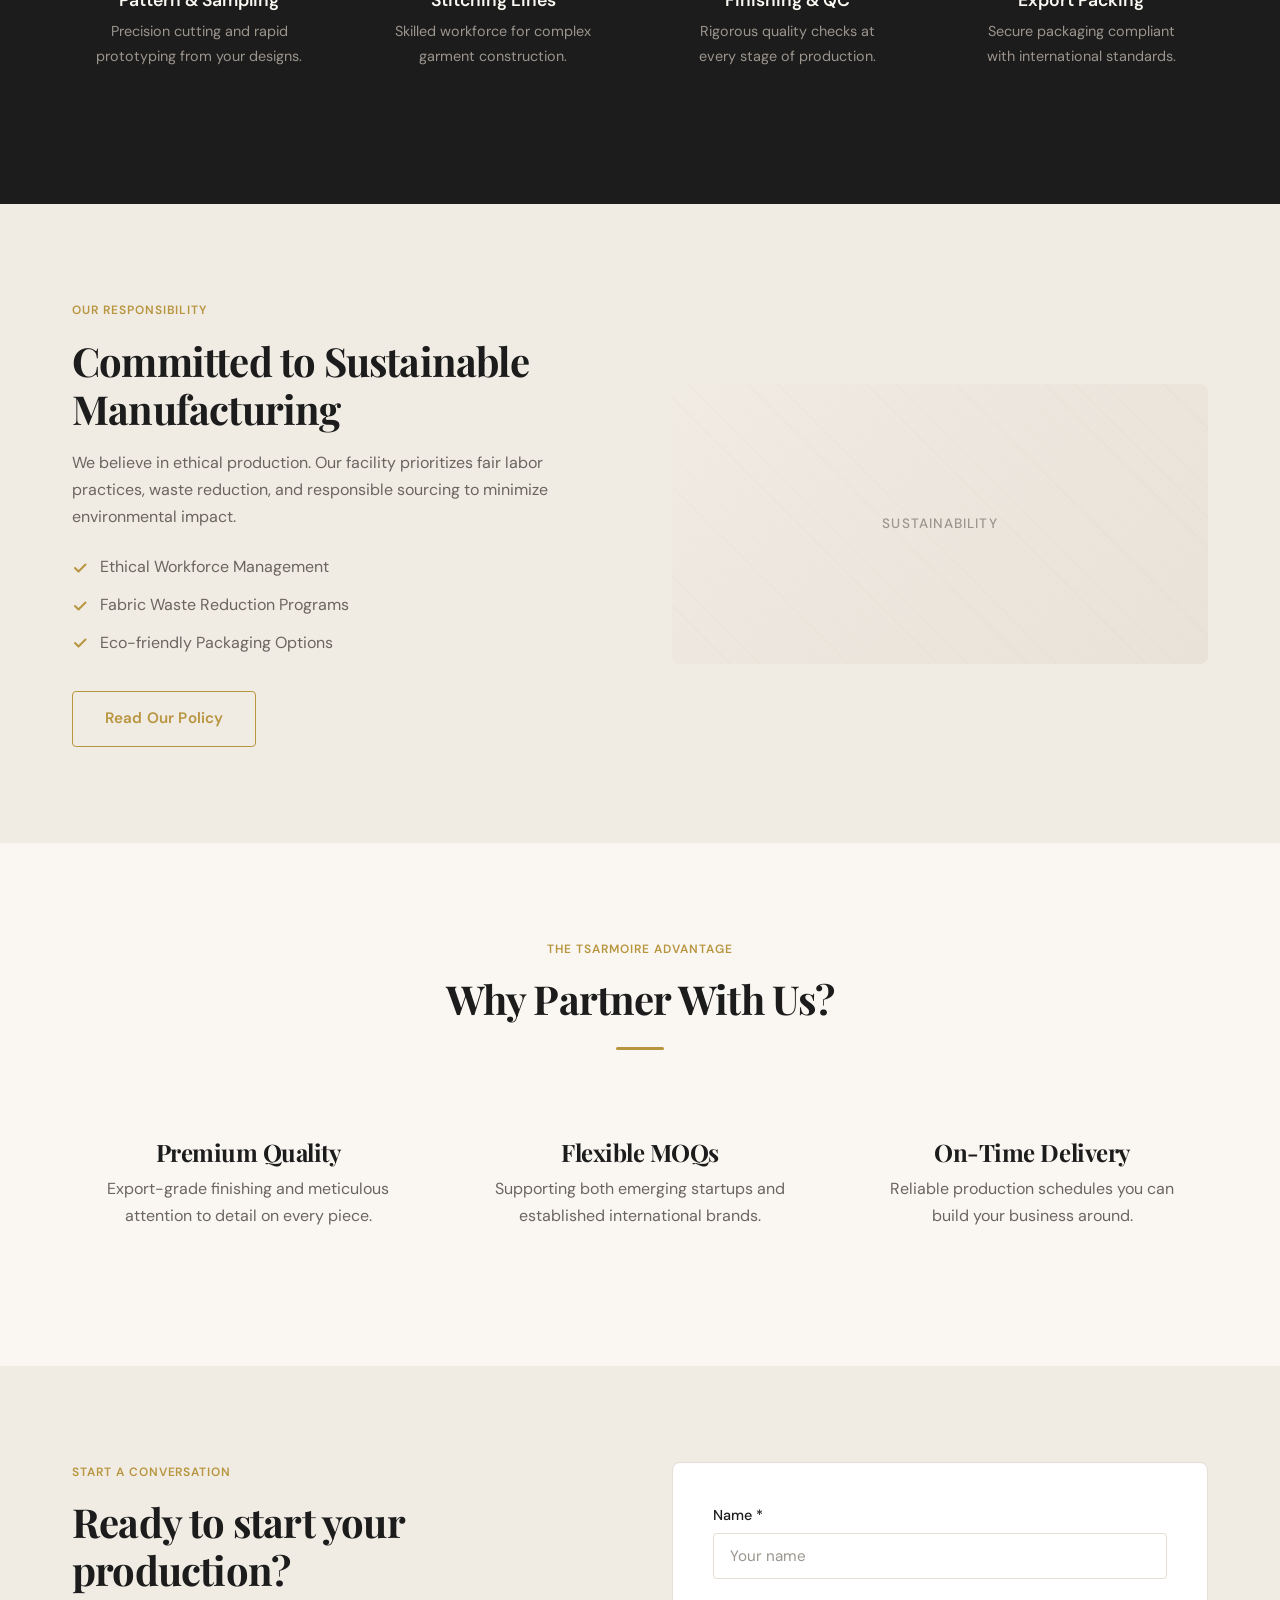
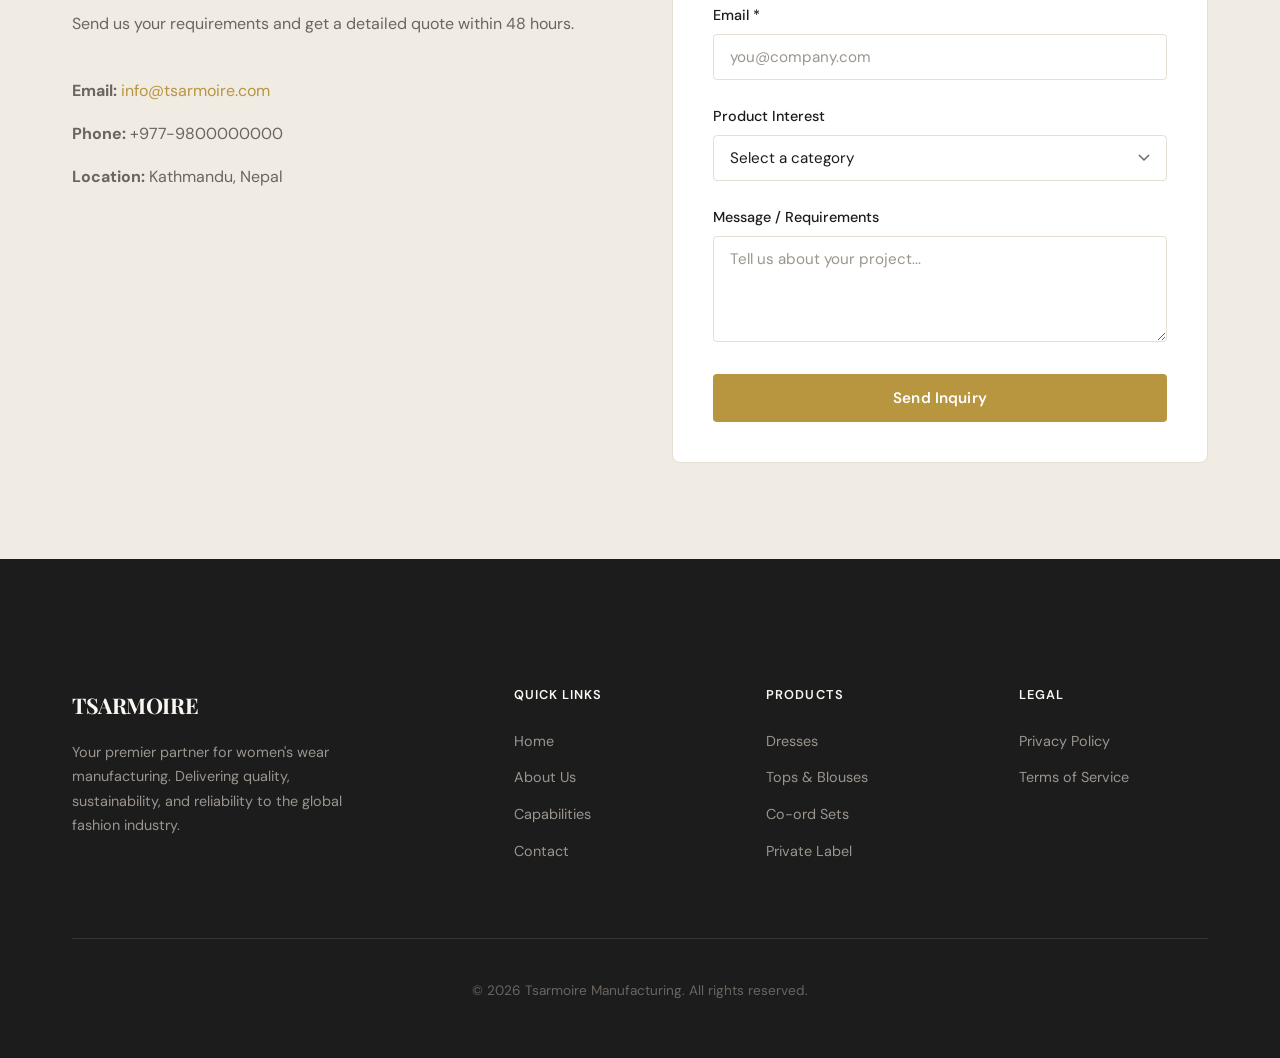
==== commit 05e27c4f: "updated files" ====
--- a/index.html
+++ b/index.html
@@ -5,28 +5,37 @@
     <meta charset="UTF-8">
     <meta name="viewport" content="width=device-width, initial-scale=1.0">
     <meta name="description"
-        content="Tsarmoire Manufacturing - Premium Sustainable Women Wear Manufacturing. B2B Garment Manufacturer specializing in high-quality women's fashion.">
+        content="Tsarmoire Manufacturing - Premium sustainable women's wear contract manufacturing from Nepal. Export-ready B2B garment production for global fashion brands.">
+    <meta name="keywords" content="garment manufacturing, women's wear, B2B, contract manufacturing, Nepal, sustainable fashion, private label">
+    <meta property="og:title" content="Tsarmoire Manufacturing | Premium Women Wear">
+    <meta property="og:description" content="Your trusted B2B partner for high-quality women's garment contract manufacturing. Export-ready production from Nepal.">
+    <meta property="og:type" content="website">
+    <meta property="og:url" content="https://tsarmoiremanufacturing.com.np">
+    <meta name="twitter:card" content="summary_large_image">
+    <link rel="canonical" href="https://tsarmoiremanufacturing.com.np/">
     <title>Tsarmoire Manufacturing | Premium Women Wear</title>
     <!-- Fonts -->
     <link rel="preconnect" href="https://fonts.googleapis.com">
     <link rel="preconnect" href="https://fonts.gstatic.com" crossorigin>
-    <link href="https://fonts.googleapis.com/css2?family=Inter:wght@400;500;600;700&display=swap" rel="stylesheet">
+    <link href="https://fonts.googleapis.com/css2?family=DM+Sans:wght@400;500;600;700&family=Playfair+Display:wght@400;600;700&display=swap" rel="stylesheet">
     <!-- Styles -->
-    <link rel="stylesheet" href="styles.css">
+    <link rel="stylesheet" href="assets/css/styles.css">
 </head>
 
 <body>
 
+    <a href="#main" class="skip-link">Skip to main content</a>
+
     <!-- Header -->
-    <header>
+    <header role="banner">
         <div class="container nav-container">
-            <a href="index.html" class="logo">Tsarmoire Mfg.</a>
-            <div class="hamburger">
+            <a href="index.html" class="logo">Tsarmoire</a>
+            <button class="hamburger" aria-label="Toggle navigation menu" aria-expanded="false">
                 <span class="bar"></span>
                 <span class="bar"></span>
                 <span class="bar"></span>
-            </div>
-            <nav>
+            </button>
+            <nav aria-label="Primary navigation">
                 <ul class="nav-links">
                     <li><a href="index.html" class="active">Home</a></li>
                     <li><a href="about.html">About</a></li>
@@ -39,215 +48,230 @@
         </div>
     </header>
 
-    <!-- Hero Section -->
-    <section class="hero">
-        <div class="container">
-            <div class="hero-content">
-                <h1>Premium Sustainable Women Wear Manufacturing</h1>
-                <p>Your trusted B2B partner for high-quality garment contract manufacturing. Export-ready production for
-                    global fashion brands.</p>
-                <div class="cta-group">
-                    <a href="contact.html" class="btn btn-primary">Get a Quote</a>
-                    <a href="capabilities.html" class="btn btn-outline">View Capabilities</a>
-                </div>
-            </div>
-            <div class="hero-image">
-                <!-- Placeholder for Hero Image -->
-                <div
-                    style="background-color: #ddd; height: 500px; display: flex; align-items: center; justify-content: center; color: #666;">
-                    Hero Image (Garment Factory Interior)
-                </div>
-            </div>
-        </div>
-    </section>
-
-    <!-- About Snapshot -->
-    <section class="about-snapshot">
-        <div class="container">
-            <div class="grid-2">
-                <div>
-                    <h2 class="text-secondary">Who We Are</h2>
-                    <h3>Bridging Industrial Capability with Fashion Sensibility</h3>
-                    <p>We specialize in manufacturing premium women's wear for international markets. Our facility
-                        combines skilled craftsmanship with modern production techniques to deliver export-quality
-                        garments.</p>
-                    <a href="about.html" style="color: var(--color-accent); font-weight: 600;">Learn more about us →</a>
-                </div>
-                <div class="grid-2" style="gap: var(--spacing-sm);">
-                    <div class="stat-item bg-secondary" style="border-radius: 8px;">
-                        <span class="stat-number">10+</span>
-                        <p>Years Experience</p>
-                    </div>
-                    <div class="stat-item bg-secondary" style="border-radius: 8px;">
-                        <span class="stat-number">100%</span>
-                        <p>Export Focus</p>
-                    </div>
-                </div>
-            </div>
-        </div>
-    </section>
-
-    <!-- Product Categories -->
-    <section class="products bg-secondary">
-        <div class="container">
-            <div class="text-center" style="margin-bottom: var(--spacing-lg);">
-                <h2>Product Categories</h2>
-                <p>Specialized manufacturing for diverse women wear lines</p>
-            </div>
-            <div class="grid-3">
-                <div class="card">
-                    <h3>Dresses</h3>
-                    <p>Casual, formal, evening, and summer dresses with intricate detailing.</p>
-                </div>
-                <div class="card">
-                    <h3>Tops & Blouses</h3>
-                    <p>High-quality shirts, blouses, and tunics in various fabrics.</p>
-                </div>
-                <div class="card">
-                    <h3>Co-ord Sets</h3>
-                    <p>Matching sets, loungewear, and contemporary fashion ensembles.</p>
-                </div>
-                <div class="card">
-                    <h3>Ethnic Wear</h3>
-                    <p>Traditional cuts mixed with modern aesthetics.</p>
-                </div>
-                <div class="card">
-                    <h3>Custom Designs</h3>
-                    <p>Full manufacturing support for your unique private label designs.</p>
-                </div>
-            </div>
-            <div class="text-center" style="margin-top: var(--spacing-md);">
-                <a href="products.html" class="btn btn-primary">Explore Products</a>
-            </div>
-        </div>
-    </section>
-
-    <!-- Manufacturing Strength -->
-    <section class="strengths">
-        <div class="container">
-            <div class="text-center" style="margin-bottom: var(--spacing-lg);">
-                <h2>Manufacturing Process</h2>
-                <p>End-to-end production capabilities under one roof</p>
-            </div>
-            <div class="grid-4">
-                <div class="text-center">
-                    <div style="font-size: 2rem; margin-bottom: 1rem;">✂️</div>
-                    <h4>Pattern & Sampling</h4>
-                    <p class="text-secondary">Precision cutting and rapid prototyping.</p>
-                </div>
-                <div class="text-center">
-                    <div style="font-size: 2rem; margin-bottom: 1rem;">🧵</div>
-                    <h4>Stitching Lines</h4>
-                    <p class="text-secondary">Skilled workforce for complex garment construction.</p>
-                </div>
-                <div class="text-center">
-                    <div style="font-size: 2rem; margin-bottom: 1rem;">✨</div>
-                    <h4>Finishing & QC</h4>
-                    <p class="text-secondary">Rigorous quality checks at every stage.</p>
-                </div>
-                <div class="text-center">
-                    <div style="font-size: 2rem; margin-bottom: 1rem;">📦</div>
-                    <h4>Export Packing</h4>
-                    <p class="text-secondary">Secure packaging compliant with international standards.</p>
-                </div>
-            </div>
-        </div>
-    </section>
-
-    <!-- Sustainability -->
-    <section class="sustainability bg-secondary">
-        <div class="container">
-            <div class="grid-2" style="align-items: center;">
-                <div>
-                    <h2>Committed to Sustainable Manufacturing</h2>
-                    <p>We believe in ethical production. Our facility prioritizes fair labor practices, waste reduction,
-                        and responsible sourcing to minimize environmental impact.</p>
-                    <ul style="margin-top: var(--spacing-md);">
-                        <li style="margin-bottom: 0.5rem;">✓ Ethical Workforce Management</li>
-                        <li style="margin-bottom: 0.5rem;">✓ Fabric Waste Reduction Programs</li>
-                        <li style="margin-bottom: 0.5rem;">✓ Eco-friendly Packaging Options</li>
-                    </ul>
-                    <a href="sustainability.html" class="btn btn-outline"
-                        style="margin-left: 0; margin-top: var(--spacing-md);">Read our Policy</a>
-                </div>
-                <div
-                    style="background-color: #e9ecef; height: 300px; border-radius: 8px; display: flex; align-items: center; justify-content: center;">
-                    Placeholder: Sustainability Image
-                </div>
-            </div>
-        </div>
-    </section>
-
-    <!-- Why Choose Us -->
-    <section class="why-us">
-        <div class="container text-center">
-            <h2>Why Partner With Us?</h2>
-            <div class="grid-3" style="margin-top: var(--spacing-lg);">
-                <div class="card" style="border: none; background: transparent; box-shadow: none;">
-                    <h3>Premium Quality</h3>
-                    <p>Export-grade finishing and attention to detail.</p>
-                </div>
-                <div class="card" style="border: none; background: transparent; box-shadow: none;">
-                    <h3>Flexible MOQs</h3>
-                    <p>Supporting both startups and established brands.</p>
-                </div>
-                <div class="card" style="border: none; background: transparent; box-shadow: none;">
-                    <h3>On-Time Delivery</h3>
-                    <p>Reliable production schedules you can trust.</p>
-                </div>
-            </div>
-        </div>
-    </section>
-
-    <!-- Inquiry Section -->
-    <section class="inquiry bg-secondary" id="contact">
-        <div class="container">
-            <div class="grid-2">
-                <div>
-                    <h2>Ready to start your production?</h2>
-                    <p>Send us your requirements and get a detailed quote within 48 hours.</p>
-                    <div style="margin-top: var(--spacing-md);">
-                        <p><strong>Email Us:</strong> <a href="mailto:info@tsarmoire.com">info@tsarmoire.com</a></p>
-                        <p><strong>Call Us:</strong> +977-9800000000</p>
-                        <p><strong>Location:</strong> Kathmandu, Nepal</p>
-                    </div>
-                </div>
-                <form class="card">
-                    <div class="form-group">
-                        <label for="name">Name</label>
-                        <input type="text" id="name" placeholder="Your Name">
-                    </div>
-                    <div class="form-group">
-                        <label for="email">Email</label>
-                        <input type="email" id="email" placeholder="Your Email">
-                    </div>
-                    <div class="form-group">
-                        <label for="product">Product Interest</label>
-                        <select id="product">
-                            <option>Dresses</option>
-                            <option>Tops</option>
-                            <option>Co-ords</option>
-                            <option>Custom Design</option>
-                        </select>
-                    </div>
-                    <div class="form-group">
-                        <label for="message">Message / Requirements</label>
-                        <textarea id="message" rows="4" placeholder="Tell us about your project..."></textarea>
-                    </div>
-                    <button type="submit" class="btn btn-primary" style="width: 100%;">Send Inquiry</button>
-                </form>
-            </div>
-        </div>
-    </section>
+    <main id="main">
+
+        <!-- Hero Section -->
+        <section class="hero">
+            <div class="container">
+                <div class="hero-content">
+                    <span class="label-text">B2B Garment Manufacturing</span>
+                    <h1>Premium Sustainable Women's Wear Manufacturing</h1>
+                    <p>Your trusted partner for high-quality garment contract manufacturing. Export-ready production for global fashion brands, from Nepal to the world.</p>
+                    <div class="cta-group">
+                        <a href="contact.html" class="btn btn-primary">Request a Quote</a>
+                        <a href="capabilities.html" class="btn btn-outline">Our Capabilities</a>
+                    </div>
+                </div>
+                <div class="hero-image">
+                    <div class="img-placeholder img-placeholder-tall" role="img" aria-label="Interior view of Tsarmoire garment manufacturing facility">
+                        Factory Interior
+                    </div>
+                </div>
+            </div>
+        </section>
+
+        <!-- About Snapshot -->
+        <section class="section-cream" aria-labelledby="about-heading">
+            <div class="container">
+                <div class="grid-2 align-center reveal">
+                    <div>
+                        <span class="label-text">Who We Are</span>
+                        <h2 id="about-heading">Bridging Industrial Capability with Fashion Sensibility</h2>
+                        <p>We specialize in manufacturing premium women's wear for international markets. Our facility combines skilled craftsmanship with modern production techniques to deliver export-quality garments.</p>
+                        <a href="about.html" class="link-arrow">Learn more about us</a>
+                    </div>
+                    <div class="grid-2" style="gap: var(--space-sm);">
+                        <div class="stat-item">
+                            <span class="stat-number">10+</span>
+                            <p>Years Experience</p>
+                        </div>
+                        <div class="stat-item">
+                            <span class="stat-number">100%</span>
+                            <p>Export Focus</p>
+                        </div>
+                    </div>
+                </div>
+            </div>
+        </section>
+
+        <!-- Product Categories -->
+        <section aria-labelledby="products-heading">
+            <div class="container">
+                <div class="text-center reveal">
+                    <span class="label-text">What We Make</span>
+                    <h2 id="products-heading">Product Categories</h2>
+                    <p>Specialized manufacturing for diverse women's wear lines.</p>
+                    <div class="divider divider-center"></div>
+                </div>
+                <div class="grid-3 reveal reveal-stagger" style="margin-top: var(--space-xl);">
+                    <div class="card card-accent">
+                        <h3>Dresses</h3>
+                        <p>Casual, formal, evening, and summer dresses with intricate detailing.</p>
+                    </div>
+                    <div class="card card-accent">
+                        <h3>Tops &amp; Blouses</h3>
+                        <p>High-quality shirts, blouses, and tunics in various fabrics.</p>
+                    </div>
+                    <div class="card card-accent">
+                        <h3>Co-ord Sets</h3>
+                        <p>Matching sets, loungewear, and contemporary fashion ensembles.</p>
+                    </div>
+                    <div class="card card-accent">
+                        <h3>Ethnic Wear</h3>
+                        <p>Traditional cuts mixed with modern aesthetics.</p>
+                    </div>
+                    <div class="card card-accent">
+                        <h3>Custom Designs</h3>
+                        <p>Full manufacturing support for your unique private label designs.</p>
+                    </div>
+                </div>
+                <div class="text-center" style="margin-top: var(--space-xl);">
+                    <a href="products.html" class="btn btn-primary">Explore Products</a>
+                </div>
+            </div>
+        </section>
+
+        <!-- Manufacturing Process -->
+        <section class="section-dark" aria-labelledby="process-heading">
+            <div class="container">
+                <div class="text-center reveal">
+                    <span class="label-text" style="color: var(--color-gold);">How We Work</span>
+                    <h2 id="process-heading">Manufacturing Process</h2>
+                    <p>End-to-end production capabilities under one roof.</p>
+                    <div class="divider divider-center"></div>
+                </div>
+                <div class="grid-4 reveal reveal-stagger" style="margin-top: var(--space-xl);">
+                    <div class="process-step">
+                        <span class="step-number">1</span>
+                        <div class="process-icon" aria-hidden="true">&#9986;</div>
+                        <h4>Pattern &amp; Sampling</h4>
+                        <p>Precision cutting and rapid prototyping from your designs.</p>
+                    </div>
+                    <div class="process-step">
+                        <span class="step-number">2</span>
+                        <div class="process-icon" aria-hidden="true">&#129525;</div>
+                        <h4>Stitching Lines</h4>
+                        <p>Skilled workforce for complex garment construction.</p>
+                    </div>
+                    <div class="process-step">
+                        <span class="step-number">3</span>
+                        <div class="process-icon" aria-hidden="true">&#10024;</div>
+                        <h4>Finishing &amp; QC</h4>
+                        <p>Rigorous quality checks at every stage of production.</p>
+                    </div>
+                    <div class="process-step">
+                        <span class="step-number">4</span>
+                        <div class="process-icon" aria-hidden="true">&#128230;</div>
+                        <h4>Export Packing</h4>
+                        <p>Secure packaging compliant with international standards.</p>
+                    </div>
+                </div>
+            </div>
+        </section>
+
+        <!-- Sustainability -->
+        <section class="section-cream" aria-labelledby="sustainability-heading">
+            <div class="container">
+                <div class="grid-2 align-center reveal">
+                    <div>
+                        <span class="label-text">Our Responsibility</span>
+                        <h2 id="sustainability-heading">Committed to Sustainable Manufacturing</h2>
+                        <p>We believe in ethical production. Our facility prioritizes fair labor practices, waste reduction, and responsible sourcing to minimize environmental impact.</p>
+                        <ul class="check-list">
+                            <li>Ethical Workforce Management</li>
+                            <li>Fabric Waste Reduction Programs</li>
+                            <li>Eco-friendly Packaging Options</li>
+                        </ul>
+                        <a href="sustainability.html" class="btn btn-outline" style="margin-top: var(--space-md);">Read Our Policy</a>
+                    </div>
+                    <div class="img-placeholder img-placeholder-sm" style="border-radius: var(--radius-md);" role="img" aria-label="Sustainable manufacturing practices at Tsarmoire">
+                        Sustainability
+                    </div>
+                </div>
+            </div>
+        </section>
+
+        <!-- Why Choose Us -->
+        <section aria-labelledby="why-heading">
+            <div class="container text-center">
+                <div class="reveal">
+                    <span class="label-text">The Tsarmoire Advantage</span>
+                    <h2 id="why-heading">Why Partner With Us?</h2>
+                    <div class="divider divider-center"></div>
+                </div>
+                <div class="grid-3 reveal reveal-stagger" style="margin-top: var(--space-xl);">
+                    <div class="card-transparent">
+                        <h3>Premium Quality</h3>
+                        <p>Export-grade finishing and meticulous attention to detail on every piece.</p>
+                    </div>
+                    <div class="card-transparent">
+                        <h3>Flexible MOQs</h3>
+                        <p>Supporting both emerging startups and established international brands.</p>
+                    </div>
+                    <div class="card-transparent">
+                        <h3>On-Time Delivery</h3>
+                        <p>Reliable production schedules you can build your business around.</p>
+                    </div>
+                </div>
+            </div>
+        </section>
+
+        <!-- Inquiry Section -->
+        <section class="section-cream" id="contact" aria-labelledby="inquiry-heading">
+            <div class="container">
+                <div class="grid-2">
+                    <div class="reveal">
+                        <span class="label-text">Start a Conversation</span>
+                        <h2 id="inquiry-heading">Ready to start your production?</h2>
+                        <p>Send us your requirements and get a detailed quote within 48 hours.</p>
+                        <div style="margin-top: var(--space-lg);">
+                            <p><strong>Email:</strong> <a href="mailto:info@tsarmoire.com" style="color: var(--color-gold);">info@tsarmoire.com</a></p>
+                            <p><strong>Phone:</strong> +977-9800000000</p>
+                            <p><strong>Location:</strong> Kathmandu, Nepal</p>
+                        </div>
+                    </div>
+                    <form class="card reveal" id="inquiry-form" novalidate>
+                        <div class="form-group">
+                            <label for="name">Name <span aria-hidden="true">*</span></label>
+                            <input type="text" id="name" name="name" placeholder="Your name" required>
+                            <span class="form-error" id="name-error">Please enter your name.</span>
+                        </div>
+                        <div class="form-group">
+                            <label for="email">Email <span aria-hidden="true">*</span></label>
+                            <input type="email" id="email" name="email" placeholder="you@company.com" required>
+                            <span class="form-error" id="email-error">Please enter a valid email address.</span>
+                        </div>
+                        <div class="form-group">
+                            <label for="product">Product Interest</label>
+                            <select id="product" name="product">
+                                <option value="">Select a category</option>
+                                <option value="dresses">Dresses</option>
+                                <option value="tops">Tops &amp; Blouses</option>
+                                <option value="coords">Co-ord Sets</option>
+                                <option value="ethnic">Ethnic Wear</option>
+                                <option value="custom">Custom Design</option>
+                            </select>
+                        </div>
+                        <div class="form-group">
+                            <label for="message">Message / Requirements</label>
+                            <textarea id="message" name="message" rows="4" placeholder="Tell us about your project..."></textarea>
+                        </div>
+                        <button type="submit" class="btn btn-primary" style="width: 100%;">Send Inquiry</button>
+                        <div class="form-success" id="inquiry-success">Thank you! Your inquiry has been received. We'll respond within 48 hours.</div>
+                    </form>
+                </div>
+            </div>
+        </section>
+
+    </main>
 
     <!-- Footer -->
-    <footer>
+    <footer role="contentinfo">
         <div class="container">
             <div class="footer-grid">
                 <div class="footer-info">
-                    <a href="#" class="logo" style="color: #fff; display: block; margin-bottom: 1rem;">TSARMOIRE</a>
-                    <p>Your premier partner for women's wear manufacturing. Delivering quality, sustainability, and
-                        reliability to the global fashion industry.</p>
+                    <a href="index.html" class="logo">Tsarmoire</a>
+                    <p>Your premier partner for women's wear manufacturing. Delivering quality, sustainability, and reliability to the global fashion industry.</p>
                 </div>
                 <div class="footer-col">
                     <h4>Quick Links</h4>
@@ -262,13 +286,13 @@
                     <h4>Products</h4>
                     <ul class="footer-links">
                         <li><a href="products.html">Dresses</a></li>
-                        <li><a href="products.html">Tops & Blouses</a></li>
+                        <li><a href="products.html">Tops &amp; Blouses</a></li>
                         <li><a href="products.html">Co-ord Sets</a></li>
                         <li><a href="products.html">Private Label</a></li>
                     </ul>
                 </div>
                 <div class="footer-col">
-                    <h4>Legals</h4>
+                    <h4>Legal</h4>
                     <ul class="footer-links">
                         <li><a href="#">Privacy Policy</a></li>
                         <li><a href="#">Terms of Service</a></li>
@@ -281,7 +305,7 @@
         </div>
     </footer>
 
-    <script src="script.js"></script>
+    <script src="assets/js/main.js"></script>
 </body>
 
-</html>+</html>
--- a/assets/css/styles.css
+++ b/assets/css/styles.css
@@ -0,0 +1,1114 @@
+/* ============================================
+   TSARMOIRE MANUFACTURING — PRODUCTION CSS
+   Aesthetic: Refined Luxury-Editorial
+   ============================================ */
+
+:root {
+  /* Color System */
+  --color-cream: #FAF7F2;
+  --color-cream-dark: #F0EBE3;
+  --color-charcoal: #1C1C1C;
+  --color-charcoal-light: #2A2A2A;
+  --color-warm-gray: #6B6560;
+  --color-warm-gray-light: #9B958E;
+  --color-gold: #B8953F;
+  --color-gold-hover: #A07E2E;
+  --color-gold-light: rgba(184, 149, 63, 0.12);
+  --color-border: #E4DED5;
+  --color-white: #FFFFFF;
+  --color-black: #111111;
+
+  /* Typography */
+  --font-display: 'Playfair Display', 'Georgia', serif;
+  --font-body: 'DM Sans', 'Helvetica Neue', sans-serif;
+  --font-size-base: 16px;
+  --line-height-base: 1.7;
+  --letter-spacing-tight: -0.02em;
+  --letter-spacing-wide: 0.08em;
+
+  /* Spacing Scale */
+  --space-2xs: 0.25rem;
+  --space-xs: 0.5rem;
+  --space-sm: 1rem;
+  --space-md: 1.5rem;
+  --space-lg: 2.5rem;
+  --space-xl: 4rem;
+  --space-2xl: 6rem;
+  --space-3xl: 8rem;
+
+  /* Layout */
+  --container-max: 1200px;
+  --container-narrow: 800px;
+  --container-pad: 2rem;
+  --header-height: 72px;
+
+  /* Effects */
+  --radius-sm: 4px;
+  --radius-md: 8px;
+  --radius-lg: 16px;
+  --shadow-sm: 0 1px 3px rgba(28, 28, 28, 0.06);
+  --shadow-md: 0 4px 20px rgba(28, 28, 28, 0.08);
+  --shadow-lg: 0 12px 40px rgba(28, 28, 28, 0.12);
+  --shadow-gold: 0 4px 20px rgba(184, 149, 63, 0.15);
+  --transition-base: 0.3s cubic-bezier(0.4, 0, 0.2, 1);
+  --transition-slow: 0.6s cubic-bezier(0.4, 0, 0.2, 1);
+}
+
+/* ---- RESET ---- */
+*,
+*::before,
+*::after {
+  box-sizing: border-box;
+  margin: 0;
+  padding: 0;
+}
+
+html {
+  scroll-behavior: smooth;
+  -webkit-text-size-adjust: 100%;
+}
+
+body {
+  font-family: var(--font-body);
+  font-size: var(--font-size-base);
+  line-height: var(--line-height-base);
+  color: var(--color-charcoal);
+  background-color: var(--color-cream);
+  -webkit-font-smoothing: antialiased;
+  -moz-osx-font-smoothing: grayscale;
+  overflow-x: hidden;
+}
+
+a {
+  text-decoration: none;
+  color: inherit;
+  transition: color var(--transition-base);
+}
+
+img {
+  max-width: 100%;
+  height: auto;
+  display: block;
+}
+
+ul {
+  list-style: none;
+}
+
+/* Skip to content — accessibility */
+.skip-link {
+  position: absolute;
+  top: -100%;
+  left: 1rem;
+  padding: 0.75rem 1.5rem;
+  background: var(--color-gold);
+  color: var(--color-white);
+  font-weight: 600;
+  z-index: 9999;
+  border-radius: var(--radius-sm);
+  transition: top 0.2s;
+}
+
+.skip-link:focus {
+  top: 1rem;
+}
+
+/* ---- TYPOGRAPHY ---- */
+h1, h2, h3, h4, h5, h6 {
+  font-family: var(--font-display);
+  font-weight: 700;
+  line-height: 1.2;
+  letter-spacing: var(--letter-spacing-tight);
+  color: var(--color-charcoal);
+}
+
+h1 {
+  font-size: clamp(2.2rem, 5vw, 3.5rem);
+  margin-bottom: var(--space-md);
+}
+
+h2 {
+  font-size: clamp(1.75rem, 3.5vw, 2.5rem);
+  margin-bottom: var(--space-sm);
+}
+
+h3 {
+  font-size: clamp(1.2rem, 2vw, 1.5rem);
+  margin-bottom: var(--space-xs);
+}
+
+h4 {
+  font-size: 1.1rem;
+  font-family: var(--font-body);
+  font-weight: 600;
+  letter-spacing: 0;
+}
+
+p {
+  margin-bottom: var(--space-sm);
+  color: var(--color-warm-gray);
+}
+
+.label-text {
+  font-family: var(--font-body);
+  font-size: 0.75rem;
+  font-weight: 600;
+  letter-spacing: var(--letter-spacing-wide);
+  text-transform: uppercase;
+  color: var(--color-gold);
+  margin-bottom: var(--space-sm);
+  display: block;
+}
+
+.text-center { text-align: center; }
+.text-secondary { color: var(--color-warm-gray); }
+
+/* ---- LAYOUT ---- */
+.container {
+  max-width: var(--container-max);
+  margin: 0 auto;
+  padding: 0 var(--container-pad);
+}
+
+.container-narrow {
+  max-width: var(--container-narrow);
+  margin: 0 auto;
+  padding: 0 var(--container-pad);
+}
+
+section {
+  padding: var(--space-2xl) 0;
+}
+
+.section-dark {
+  background-color: var(--color-charcoal);
+  color: var(--color-cream);
+}
+
+.section-dark h1,
+.section-dark h2,
+.section-dark h3,
+.section-dark h4 {
+  color: var(--color-cream);
+}
+
+.section-dark p {
+  color: var(--color-warm-gray-light);
+}
+
+.section-cream {
+  background-color: var(--color-cream-dark);
+}
+
+/* ---- HEADER ---- */
+header {
+  position: fixed;
+  top: 0;
+  left: 0;
+  width: 100%;
+  height: var(--header-height);
+  background: rgba(250, 247, 242, 0.92);
+  backdrop-filter: blur(12px);
+  -webkit-backdrop-filter: blur(12px);
+  border-bottom: 1px solid var(--color-border);
+  z-index: 1000;
+  display: flex;
+  align-items: center;
+}
+
+.nav-container {
+  display: flex;
+  justify-content: space-between;
+  align-items: center;
+  width: 100%;
+}
+
+.logo {
+  font-family: var(--font-display);
+  font-size: 1.35rem;
+  font-weight: 700;
+  letter-spacing: var(--letter-spacing-tight);
+  color: var(--color-charcoal);
+  text-transform: uppercase;
+  white-space: nowrap;
+}
+
+.nav-links {
+  display: flex;
+  align-items: center;
+  gap: var(--space-lg);
+}
+
+.nav-links a {
+  font-family: var(--font-body);
+  font-weight: 500;
+  font-size: 0.9rem;
+  color: var(--color-warm-gray);
+  position: relative;
+  padding-bottom: 4px;
+  letter-spacing: 0.01em;
+  transition: color var(--transition-base);
+}
+
+.nav-links a:hover {
+  color: var(--color-charcoal);
+}
+
+.nav-links a.active {
+  color: var(--color-charcoal);
+}
+
+.nav-links a.active::after {
+  content: '';
+  position: absolute;
+  bottom: 0;
+  left: 0;
+  width: 100%;
+  height: 2px;
+  background-color: var(--color-gold);
+  border-radius: 2px;
+}
+
+/* Hamburger */
+.hamburger {
+  display: none;
+  cursor: pointer;
+  background: none;
+  border: none;
+  padding: 4px;
+  z-index: 1100;
+}
+
+.hamburger:focus-visible {
+  outline: 2px solid var(--color-gold);
+  outline-offset: 4px;
+  border-radius: 2px;
+}
+
+.bar {
+  display: block;
+  width: 24px;
+  height: 2px;
+  margin: 5px 0;
+  background-color: var(--color-charcoal);
+  border-radius: 2px;
+  transition: all 0.3s ease-in-out;
+  transform-origin: center;
+}
+
+/* ---- HERO ---- */
+.hero {
+  padding-top: calc(var(--header-height) + var(--space-3xl));
+  padding-bottom: var(--space-3xl);
+  background-color: var(--color-cream);
+  position: relative;
+  overflow: hidden;
+}
+
+.hero::before {
+  content: '';
+  position: absolute;
+  top: 0;
+  right: -10%;
+  width: 50%;
+  height: 100%;
+  background: radial-gradient(ellipse at center, var(--color-gold-light) 0%, transparent 70%);
+  pointer-events: none;
+}
+
+.hero .container {
+  position: relative;
+  z-index: 2;
+}
+
+.hero-content {
+  max-width: 680px;
+}
+
+.hero h1 {
+  font-size: clamp(2.5rem, 6vw, 4rem);
+  line-height: 1.1;
+  margin-bottom: var(--space-md);
+  letter-spacing: -0.03em;
+}
+
+.hero p {
+  font-size: 1.15rem;
+  color: var(--color-warm-gray);
+  margin-bottom: var(--space-lg);
+  max-width: 540px;
+  line-height: 1.8;
+}
+
+.hero-image {
+  margin-top: var(--space-xl);
+  border-radius: var(--radius-lg);
+  overflow: hidden;
+  box-shadow: var(--shadow-lg);
+}
+
+/* Image Placeholder System */
+.img-placeholder {
+  display: flex;
+  align-items: center;
+  justify-content: center;
+  background: linear-gradient(135deg, var(--color-cream-dark) 0%, #E8E2D8 100%);
+  color: var(--color-warm-gray-light);
+  font-size: 0.85rem;
+  font-weight: 500;
+  letter-spacing: var(--letter-spacing-wide);
+  text-transform: uppercase;
+  position: relative;
+  overflow: hidden;
+}
+
+.img-placeholder::before {
+  content: '';
+  position: absolute;
+  inset: 0;
+  background:
+    repeating-linear-gradient(
+      45deg,
+      transparent,
+      transparent 20px,
+      rgba(184, 149, 63, 0.04) 20px,
+      rgba(184, 149, 63, 0.04) 21px
+    );
+  pointer-events: none;
+}
+
+.img-placeholder-tall { height: 500px; }
+.img-placeholder-md { height: 360px; }
+.img-placeholder-sm { height: 280px; }
+
+/* ---- BUTTONS ---- */
+.cta-group {
+  display: flex;
+  flex-wrap: wrap;
+  gap: var(--space-sm);
+  align-items: center;
+}
+
+.btn {
+  display: inline-flex;
+  align-items: center;
+  justify-content: center;
+  padding: 14px 32px;
+  border-radius: var(--radius-sm);
+  font-family: var(--font-body);
+  font-weight: 600;
+  font-size: 0.95rem;
+  cursor: pointer;
+  transition: all var(--transition-base);
+  border: none;
+  letter-spacing: 0.01em;
+  min-height: 48px;
+  white-space: nowrap;
+}
+
+.btn-primary {
+  background-color: var(--color-gold);
+  color: var(--color-white);
+}
+
+.btn-primary:hover {
+  background-color: var(--color-gold-hover);
+  box-shadow: var(--shadow-gold);
+  transform: translateY(-1px);
+}
+
+.btn-primary:active {
+  transform: translateY(0);
+}
+
+.btn-outline {
+  background-color: transparent;
+  border: 1.5px solid var(--color-gold);
+  color: var(--color-gold);
+}
+
+.btn-outline:hover {
+  background-color: var(--color-gold);
+  color: var(--color-white);
+}
+
+.btn-dark {
+  background-color: var(--color-charcoal);
+  color: var(--color-cream);
+}
+
+.btn-dark:hover {
+  background-color: var(--color-charcoal-light);
+}
+
+/* ---- GRID SYSTEM ---- */
+.grid-2 {
+  display: grid;
+  grid-template-columns: repeat(2, 1fr);
+  gap: var(--space-xl);
+  align-items: start;
+}
+
+.grid-2.align-center {
+  align-items: center;
+}
+
+.grid-3 {
+  display: grid;
+  grid-template-columns: repeat(3, 1fr);
+  gap: var(--space-lg);
+}
+
+.grid-4 {
+  display: grid;
+  grid-template-columns: repeat(4, 1fr);
+  gap: var(--space-lg);
+}
+
+/* ---- CARDS ---- */
+.card {
+  padding: var(--space-lg);
+  background: var(--color-white);
+  border: 1px solid var(--color-border);
+  border-radius: var(--radius-md);
+  transition: transform var(--transition-base), box-shadow var(--transition-base);
+}
+
+.card:hover {
+  transform: translateY(-4px);
+  box-shadow: var(--shadow-md);
+}
+
+.card h3 {
+  font-size: 1.25rem;
+  margin-bottom: var(--space-xs);
+}
+
+.card p {
+  font-size: 0.95rem;
+  color: var(--color-warm-gray);
+  margin-bottom: 0;
+  line-height: 1.7;
+}
+
+.card-accent {
+  border-top: 3px solid var(--color-gold);
+}
+
+.card-transparent {
+  background: transparent;
+  border: none;
+  box-shadow: none;
+  padding: var(--space-md);
+}
+
+.card-transparent:hover {
+  transform: none;
+  box-shadow: none;
+}
+
+/* ---- STATS ---- */
+.stat-item {
+  text-align: center;
+  padding: var(--space-lg);
+  background: var(--color-cream-dark);
+  border-radius: var(--radius-md);
+}
+
+.stat-number {
+  display: block;
+  font-family: var(--font-display);
+  font-size: 2.75rem;
+  font-weight: 700;
+  color: var(--color-gold);
+  margin-bottom: var(--space-2xs);
+  line-height: 1.1;
+}
+
+.stat-item p {
+  font-size: 0.9rem;
+  color: var(--color-warm-gray);
+  margin-bottom: 0;
+}
+
+/* ---- PROCESS / ICON BLOCKS ---- */
+.process-step {
+  text-align: center;
+  padding: var(--space-md);
+}
+
+.process-icon {
+  width: 56px;
+  height: 56px;
+  margin: 0 auto var(--space-md);
+  display: flex;
+  align-items: center;
+  justify-content: center;
+  background: var(--color-gold-light);
+  border-radius: 50%;
+  font-size: 1.5rem;
+}
+
+.process-step h4 {
+  margin-bottom: var(--space-xs);
+}
+
+.process-step p {
+  font-size: 0.9rem;
+  line-height: 1.7;
+}
+
+/* Step number badge */
+.step-number {
+  display: inline-flex;
+  align-items: center;
+  justify-content: center;
+  width: 28px;
+  height: 28px;
+  background: var(--color-gold);
+  color: var(--color-white);
+  font-family: var(--font-display);
+  font-size: 0.85rem;
+  font-weight: 700;
+  border-radius: 50%;
+  margin-bottom: var(--space-sm);
+}
+
+/* ---- SUSTAINABILITY PILLARS ---- */
+.pillar {
+  text-align: center;
+  padding: var(--space-lg) var(--space-md);
+}
+
+.pillar-icon {
+  font-size: 2.5rem;
+  margin-bottom: var(--space-md);
+  display: block;
+}
+
+/* ---- FORMS ---- */
+.form-group {
+  margin-bottom: var(--space-md);
+}
+
+label {
+  display: block;
+  margin-bottom: 0.4rem;
+  font-weight: 500;
+  font-size: 0.9rem;
+  color: var(--color-charcoal);
+}
+
+input,
+select,
+textarea {
+  width: 100%;
+  padding: 12px 16px;
+  border: 1px solid var(--color-border);
+  border-radius: var(--radius-sm);
+  font-family: var(--font-body);
+  font-size: 0.95rem;
+  color: var(--color-charcoal);
+  background: var(--color-white);
+  transition: border-color var(--transition-base), box-shadow var(--transition-base);
+}
+
+input::placeholder,
+textarea::placeholder {
+  color: var(--color-warm-gray-light);
+}
+
+input:focus,
+select:focus,
+textarea:focus {
+  outline: none;
+  border-color: var(--color-gold);
+  box-shadow: 0 0 0 3px var(--color-gold-light);
+}
+
+input:invalid:not(:placeholder-shown),
+textarea:invalid:not(:placeholder-shown) {
+  border-color: #C0392B;
+}
+
+select {
+  appearance: none;
+  background-image: url("data:image/svg+xml,%3Csvg xmlns='http://www.w3.org/2000/svg' width='12' height='8'%3E%3Cpath d='M1 1l5 5 5-5' stroke='%236B6560' stroke-width='1.5' fill='none'/%3E%3C/svg%3E");
+  background-repeat: no-repeat;
+  background-position: right 16px center;
+  padding-right: 40px;
+  cursor: pointer;
+}
+
+.form-error {
+  display: none;
+  font-size: 0.8rem;
+  color: #C0392B;
+  margin-top: 0.3rem;
+}
+
+.form-success {
+  display: none;
+  padding: var(--space-md);
+  background: #EBF5EB;
+  border: 1px solid #A8D5A2;
+  border-radius: var(--radius-md);
+  color: #2D6A2E;
+  text-align: center;
+  font-weight: 500;
+}
+
+.form-success.visible {
+  display: block;
+}
+
+/* ---- CHECK LIST ---- */
+.check-list {
+  margin-top: var(--space-md);
+}
+
+.check-list li {
+  position: relative;
+  padding-left: 1.75rem;
+  margin-bottom: 0.75rem;
+  color: var(--color-warm-gray);
+  line-height: 1.6;
+}
+
+.check-list li::before {
+  content: '';
+  position: absolute;
+  left: 0;
+  top: 0.35em;
+  width: 16px;
+  height: 16px;
+  background: var(--color-gold);
+  mask: url("data:image/svg+xml,%3Csvg xmlns='http://www.w3.org/2000/svg' viewBox='0 0 16 16'%3E%3Cpath d='M13.5 4.5l-7 7L3 8' stroke='white' stroke-width='2' fill='none' stroke-linecap='round' stroke-linejoin='round'/%3E%3C/svg%3E") no-repeat center;
+  -webkit-mask: url("data:image/svg+xml,%3Csvg xmlns='http://www.w3.org/2000/svg' viewBox='0 0 16 16'%3E%3Cpath d='M13.5 4.5l-7 7L3 8' stroke='white' stroke-width='2' fill='none' stroke-linecap='round' stroke-linejoin='round'/%3E%3C/svg%3E") no-repeat center;
+}
+
+/* ---- INLINE LINK ---- */
+.link-arrow {
+  display: inline-flex;
+  align-items: center;
+  gap: 0.4em;
+  font-weight: 600;
+  color: var(--color-gold);
+  transition: gap var(--transition-base), color var(--transition-base);
+}
+
+.link-arrow:hover {
+  color: var(--color-gold-hover);
+  gap: 0.7em;
+}
+
+.link-arrow::after {
+  content: '\2192';
+}
+
+/* ---- PAGE HEADER (Sub-pages) ---- */
+.page-header {
+  padding-top: calc(var(--header-height) + var(--space-2xl));
+  padding-bottom: var(--space-xl);
+  background: var(--color-cream-dark);
+  text-align: center;
+  position: relative;
+}
+
+.page-header::after {
+  content: '';
+  position: absolute;
+  bottom: 0;
+  left: 50%;
+  transform: translateX(-50%);
+  width: 48px;
+  height: 3px;
+  background: var(--color-gold);
+  border-radius: 2px;
+}
+
+.page-header p {
+  max-width: 500px;
+  margin: 0 auto;
+  font-size: 1.1rem;
+}
+
+/* ---- FOOTER ---- */
+footer {
+  background-color: var(--color-charcoal);
+  color: var(--color-cream);
+  padding: var(--space-3xl) 0 var(--space-lg);
+}
+
+.footer-grid {
+  display: grid;
+  grid-template-columns: 2fr 1fr 1fr 1fr;
+  gap: var(--space-xl);
+  margin-bottom: var(--space-xl);
+}
+
+.footer-info .logo {
+  color: var(--color-cream);
+  display: block;
+  margin-bottom: var(--space-sm);
+}
+
+.footer-info p {
+  color: var(--color-warm-gray-light);
+  max-width: 280px;
+  font-size: 0.9rem;
+  line-height: 1.7;
+}
+
+.footer-col h4 {
+  font-family: var(--font-body);
+  font-size: 0.8rem;
+  font-weight: 600;
+  letter-spacing: var(--letter-spacing-wide);
+  text-transform: uppercase;
+  color: var(--color-cream);
+  margin-bottom: var(--space-md);
+}
+
+.footer-links li {
+  margin-bottom: 0.6rem;
+}
+
+.footer-links a {
+  color: var(--color-warm-gray-light);
+  font-size: 0.9rem;
+  transition: color var(--transition-base);
+}
+
+.footer-links a:hover {
+  color: var(--color-cream);
+}
+
+.copyright {
+  border-top: 1px solid rgba(255, 255, 255, 0.1);
+  padding-top: var(--space-lg);
+  text-align: center;
+  font-size: 0.85rem;
+  color: var(--color-warm-gray);
+}
+
+/* ---- SCROLL REVEAL ANIMATION ---- */
+.reveal {
+  opacity: 0;
+  transform: translateY(24px);
+  transition: opacity var(--transition-slow), transform var(--transition-slow);
+}
+
+.reveal.visible {
+  opacity: 1;
+  transform: translateY(0);
+}
+
+/* Staggered delays for grid children */
+.reveal-stagger > *:nth-child(1) { transition-delay: 0s; }
+.reveal-stagger > *:nth-child(2) { transition-delay: 0.1s; }
+.reveal-stagger > *:nth-child(3) { transition-delay: 0.2s; }
+.reveal-stagger > *:nth-child(4) { transition-delay: 0.3s; }
+.reveal-stagger > *:nth-child(5) { transition-delay: 0.4s; }
+
+/* ---- DIVIDER ---- */
+.divider {
+  width: 48px;
+  height: 3px;
+  background: var(--color-gold);
+  border-radius: 2px;
+  margin: var(--space-md) 0;
+}
+
+.divider-center {
+  margin-left: auto;
+  margin-right: auto;
+}
+
+/* ---- PRODUCT ALTERNATING LAYOUT ---- */
+.product-row {
+  margin-bottom: var(--space-2xl);
+}
+
+.product-row:last-child {
+  margin-bottom: 0;
+}
+
+.product-row.reverse {
+  direction: rtl;
+}
+
+.product-row.reverse > * {
+  direction: ltr;
+}
+
+.product-list li {
+  position: relative;
+  padding-left: 1rem;
+  margin-bottom: 0.5rem;
+  color: var(--color-warm-gray);
+}
+
+.product-list li::before {
+  content: '\2014';
+  position: absolute;
+  left: 0;
+  color: var(--color-gold);
+}
+
+/* ---- RESPONSIVE: TABLET (max-width: 992px) ---- */
+@media (max-width: 992px) {
+  :root {
+    --space-xl: 3rem;
+    --space-2xl: 4.5rem;
+    --space-3xl: 5.5rem;
+    --container-pad: 1.5rem;
+  }
+
+  .grid-4 {
+    grid-template-columns: repeat(2, 1fr);
+  }
+
+  .grid-3 {
+    grid-template-columns: repeat(2, 1fr);
+  }
+
+  .footer-grid {
+    grid-template-columns: 1fr 1fr;
+    gap: var(--space-lg);
+  }
+}
+
+/* ---- RESPONSIVE: MOBILE (max-width: 768px) ---- */
+@media (max-width: 768px) {
+  :root {
+    --container-pad: 1.25rem;
+    --space-xl: 2.5rem;
+    --space-2xl: 3.5rem;
+    --space-3xl: 4rem;
+  }
+
+  section {
+    padding: var(--space-xl) 0;
+  }
+
+  .grid-2,
+  .grid-3,
+  .grid-4 {
+    grid-template-columns: 1fr;
+    gap: var(--space-md);
+  }
+
+  /* Mobile Navigation */
+  .hamburger {
+    display: block;
+  }
+
+  .hamburger.toggle .bar:nth-child(1) {
+    transform: translateY(7px) rotate(45deg);
+  }
+
+  .hamburger.toggle .bar:nth-child(2) {
+    opacity: 0;
+  }
+
+  .hamburger.toggle .bar:nth-child(3) {
+    transform: translateY(-7px) rotate(-45deg);
+  }
+
+  .nav-links {
+    position: fixed;
+    left: 0;
+    top: var(--header-height);
+    flex-direction: column;
+    background-color: var(--color-cream);
+    width: 100%;
+    gap: 0;
+    text-align: center;
+    padding: var(--space-md) 0 var(--space-lg);
+    box-shadow: var(--shadow-lg);
+    border-bottom: 1px solid var(--color-border);
+    z-index: 1050;
+    transform: translateY(-120%);
+    opacity: 0;
+    transition: transform 0.35s cubic-bezier(0.4, 0, 0.2, 1),
+                opacity 0.35s cubic-bezier(0.4, 0, 0.2, 1);
+    pointer-events: none;
+  }
+
+  .nav-links.mobile-active {
+    transform: translateY(0);
+    opacity: 1;
+    pointer-events: auto;
+  }
+
+  .nav-links li {
+    padding: 0;
+  }
+
+  .nav-links a {
+    display: block;
+    padding: 14px var(--container-pad);
+    font-size: 1rem;
+    color: var(--color-charcoal);
+  }
+
+  .nav-links a:hover,
+  .nav-links a.active {
+    background: var(--color-gold-light);
+  }
+
+  .nav-links a.active::after {
+    display: none;
+  }
+
+  /* Hero mobile */
+  .hero {
+    padding-top: calc(var(--header-height) + var(--space-xl));
+    padding-bottom: var(--space-xl);
+    text-align: center;
+  }
+
+  .hero-content {
+    margin: 0 auto;
+  }
+
+  .hero p {
+    margin-left: auto;
+    margin-right: auto;
+  }
+
+  .cta-group {
+    justify-content: center;
+  }
+
+  .hero-image {
+    margin-top: var(--space-lg);
+  }
+
+  .img-placeholder-tall {
+    height: 280px;
+  }
+
+  .img-placeholder-md {
+    height: 220px;
+  }
+
+  .img-placeholder-sm {
+    height: 180px;
+  }
+
+  /* Page header mobile */
+  .page-header {
+    padding-top: calc(var(--header-height) + var(--space-xl));
+    padding-bottom: var(--space-lg);
+  }
+
+  /* Footer mobile */
+  .footer-grid {
+    grid-template-columns: 1fr;
+    gap: var(--space-lg);
+  }
+
+  .footer-info p {
+    max-width: 100%;
+  }
+
+  /* Product layout */
+  .product-row.reverse {
+    direction: ltr;
+  }
+
+  /* Stat items */
+  .stat-item {
+    padding: var(--space-md);
+  }
+
+  .stat-number {
+    font-size: 2.25rem;
+  }
+}
+
+/* ---- RESPONSIVE: SMALL MOBILE (max-width: 480px) ---- */
+@media (max-width: 480px) {
+  :root {
+    --container-pad: 1rem;
+  }
+
+  .btn {
+    padding: 12px 24px;
+    font-size: 0.9rem;
+    width: 100%;
+  }
+
+  .cta-group {
+    flex-direction: column;
+  }
+
+  .cta-group .btn {
+    width: 100%;
+    text-align: center;
+  }
+
+  .card {
+    padding: var(--space-md);
+  }
+
+  .footer-col {
+    padding-bottom: var(--space-sm);
+    border-bottom: 1px solid rgba(255, 255, 255, 0.06);
+  }
+
+  .footer-col:last-child {
+    border-bottom: none;
+  }
+}
+
+/* ---- FOCUS STYLES (Accessibility) ---- */
+a:focus-visible,
+button:focus-visible,
+input:focus-visible,
+select:focus-visible,
+textarea:focus-visible {
+  outline: 2px solid var(--color-gold);
+  outline-offset: 2px;
+}
+
+/* ---- REDUCED MOTION ---- */
+@media (prefers-reduced-motion: reduce) {
+  *,
+  *::before,
+  *::after {
+    animation-duration: 0.01ms !important;
+    animation-iteration-count: 1 !important;
+    transition-duration: 0.01ms !important;
+  }
+
+  html {
+    scroll-behavior: auto;
+  }
+
+  .reveal {
+    opacity: 1;
+    transform: none;
+  }
+}
+
+/* ---- PRINT ---- */
+@media print {
+  header,
+  footer,
+  .hamburger,
+  .cta-group {
+    display: none;
+  }
+
+  body {
+    color: #000;
+    background: #fff;
+  }
+
+  section {
+    padding: 1rem 0;
+  }
+}
